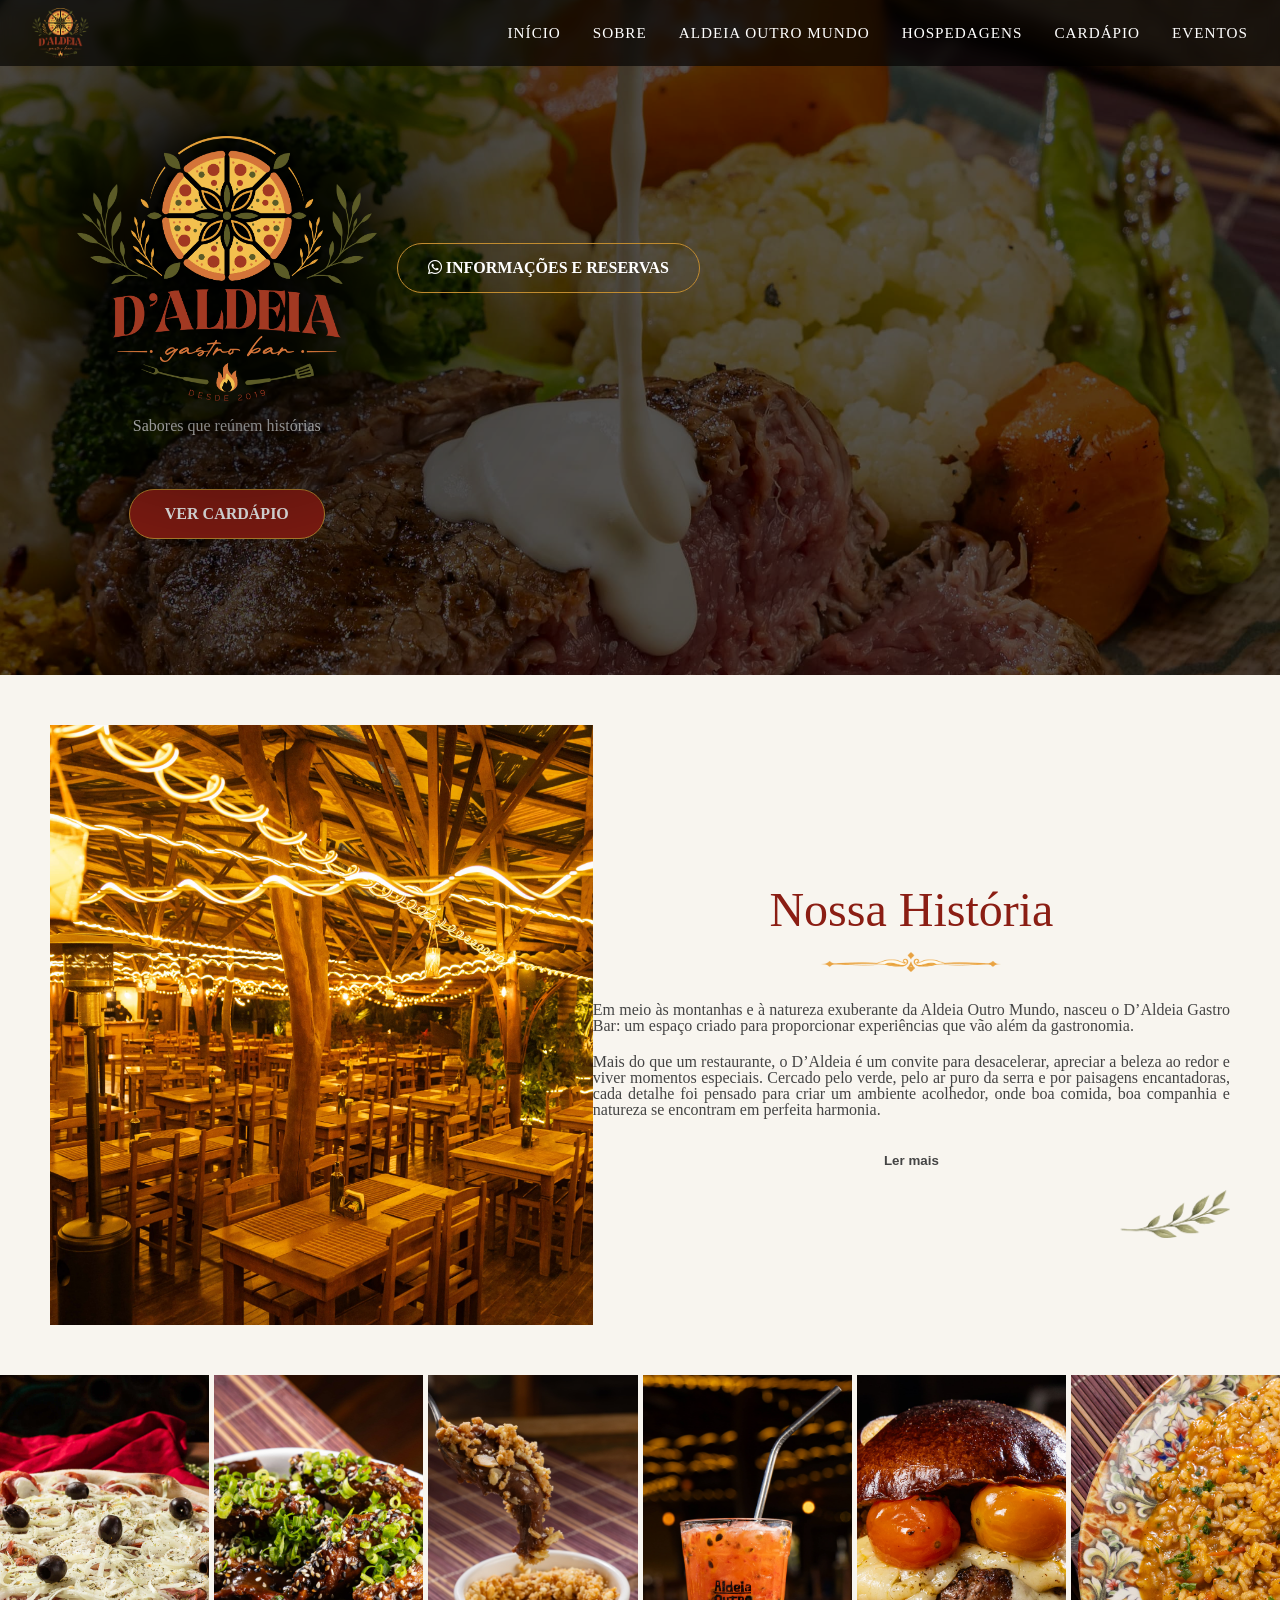
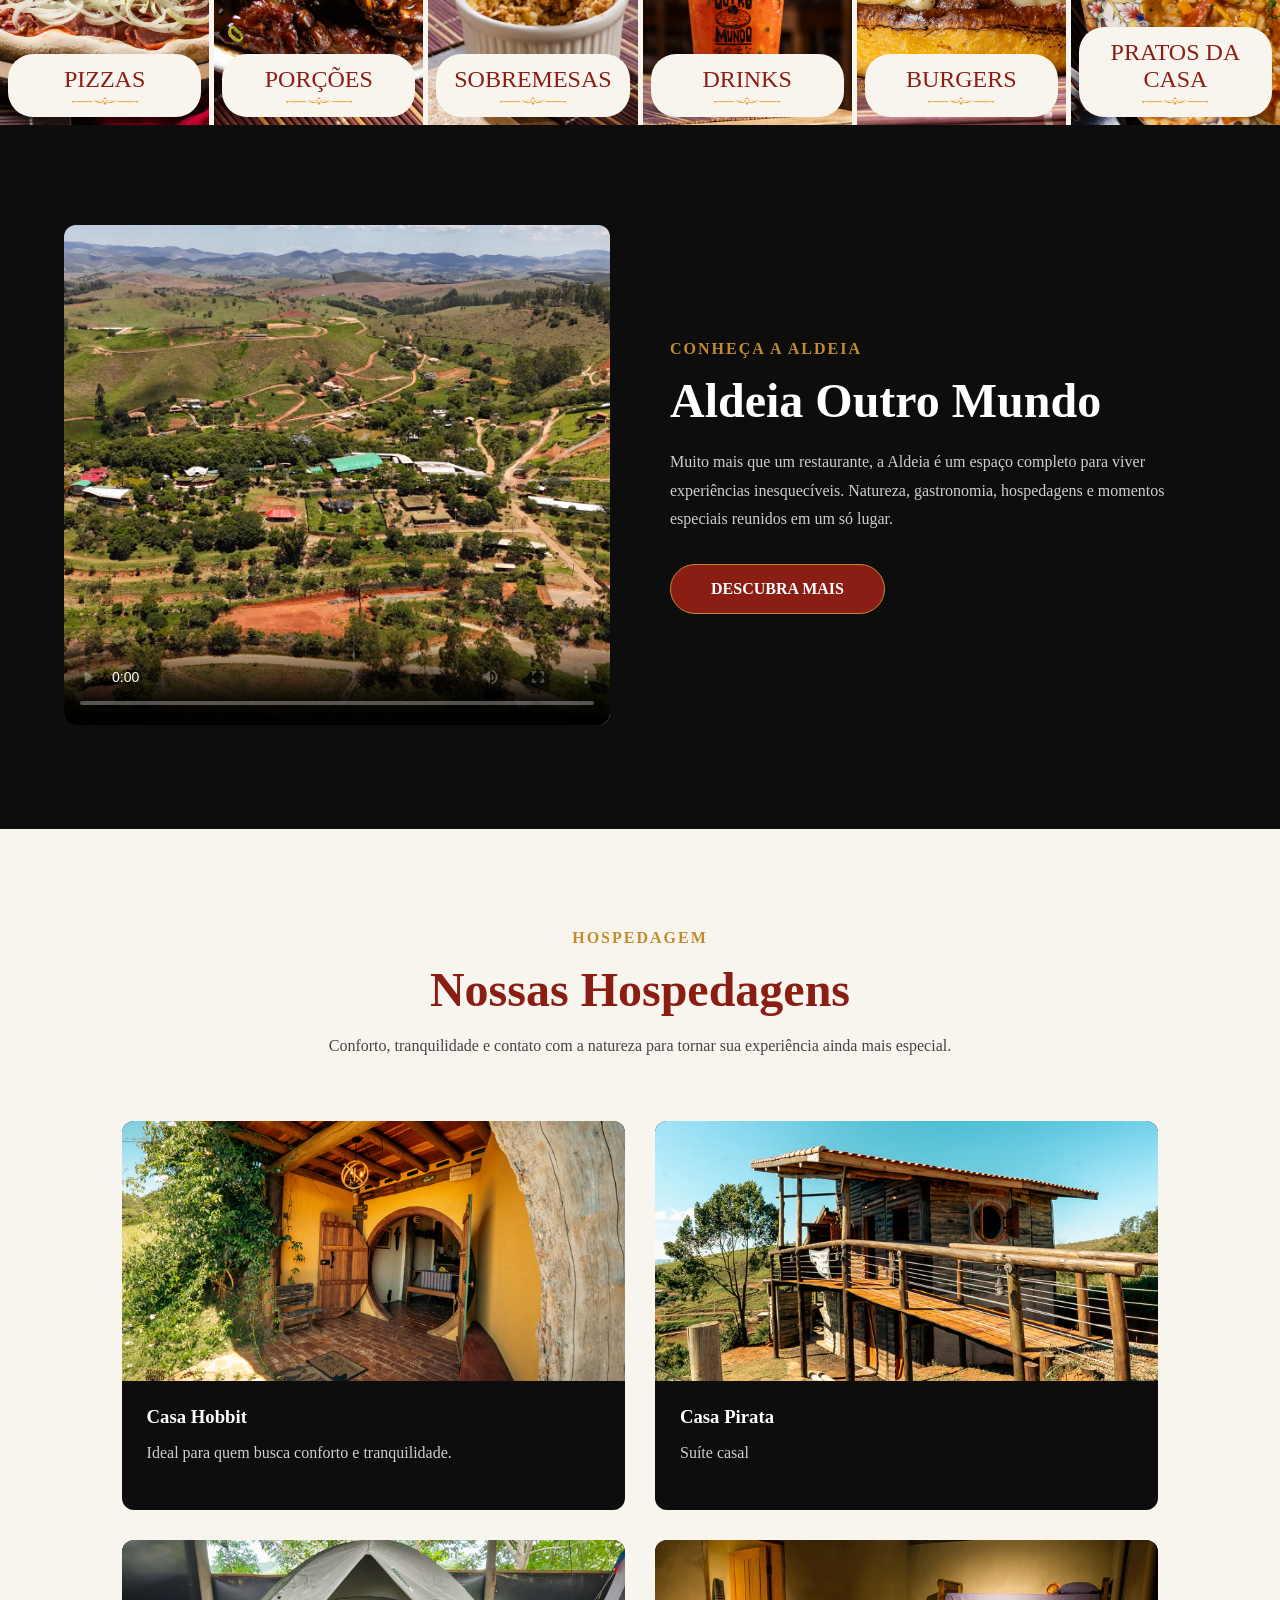
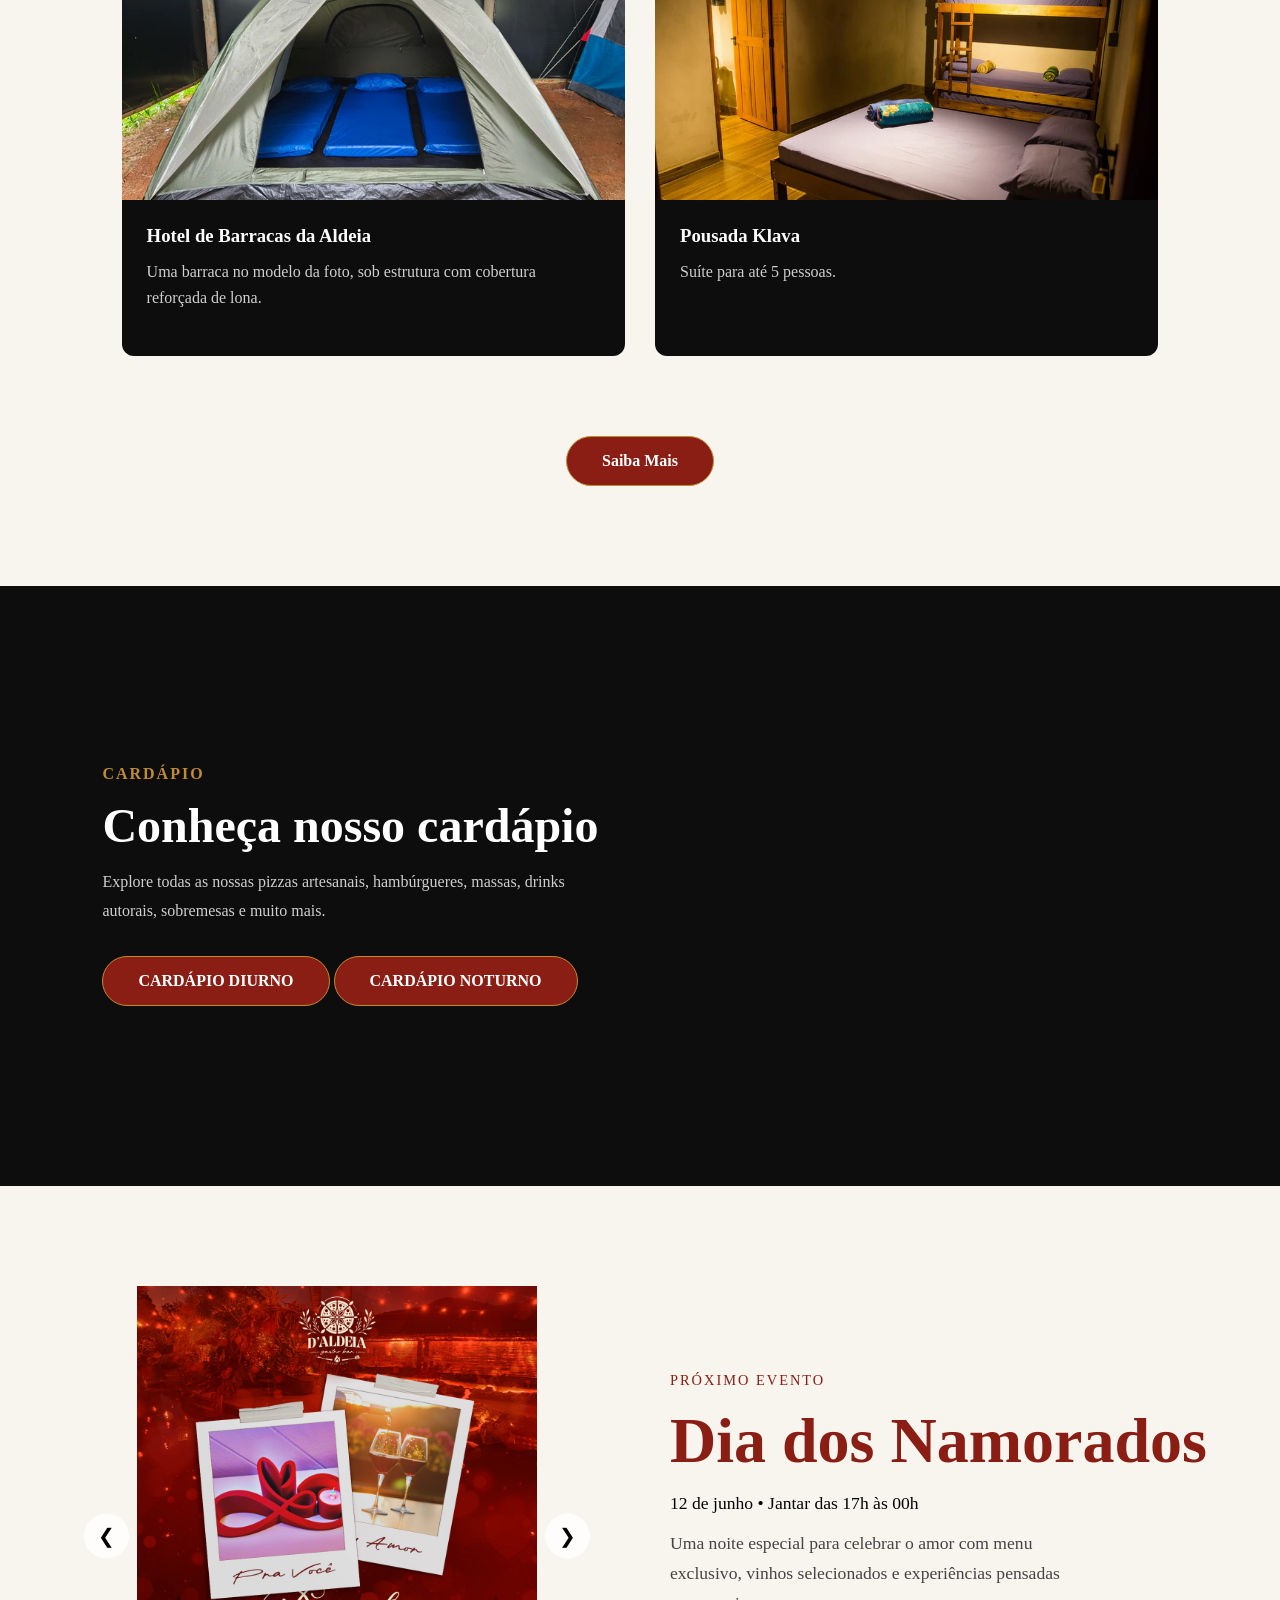
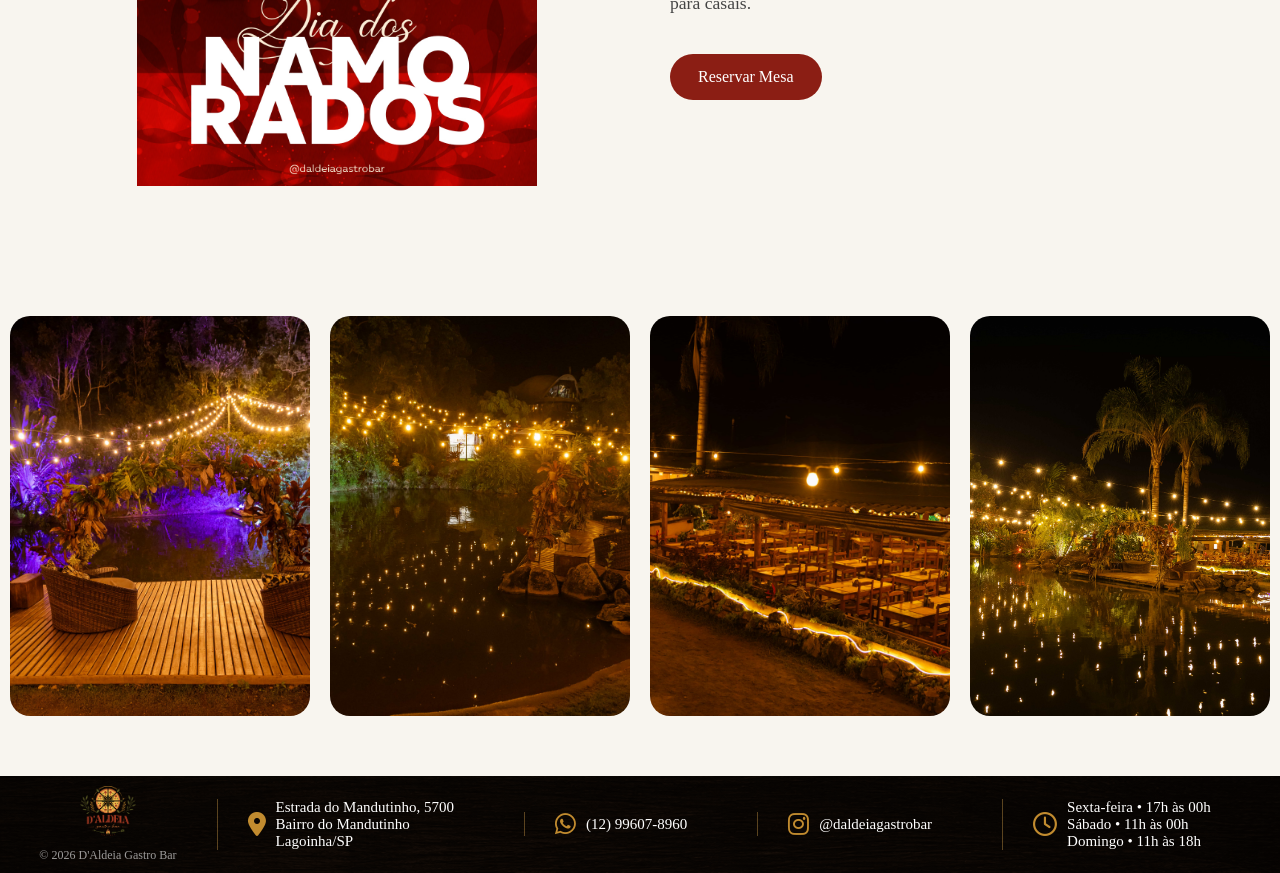
==== index.html @ a8095ea1 "ajuste botao" ====
<!doctype html>
<html lang="pt-br">
  <head>
    <meta charset="UTF-8" />
    <meta name="viewport" content="width=device-width, initial-scale=1.0" />
    <meta property="og:title" content="D'Aldeia GastroBar" />
    <meta
      name="description"
      content="D'Aldeia Gastro Bar. Gastronomia, natureza, hospedagens e experiências únicas na Aldeia Outro Mundo em Lagoinha/SP."
    />
    <meta
      property="og:description"
      content="Gastronomia, natureza e experiências únicas na Aldeia Outro Mundo."
    />
    <meta
      property="og:image"
      content="https://juninalv.github.io/D-Aldeia-GastroBar/img/logo.png"
    />
    <meta
      property="og:url"
      content="https://juninalv.github.io/D-Aldeia-GastroBar/"
    />
    <meta property="og:type" content="website" />
    <meta property="og:locale" content="pt_BR" />
    <meta name="twitter:card" content="summary_large_image" />
    <meta
      name="twitter:image"
      content="https://juninalv.github.io/D-Aldeia-GastroBar/img/logo.png"
    />
    <link rel="stylesheet" href="./css/style.css" />
    <link
      rel="stylesheet"
      href="https://cdnjs.cloudflare.com/ajax/libs/font-awesome/6.5.2/css/all.min.css"
    />
    <link rel="icon" type="image/png" href="./favicon.png" />
    <title>D'Aldeia Gastro Bar</title>
  </head>
  <body>
    <header class="nav">
      <div class="nav-container">
        <img src="./img/pagina-inicial/logo.png" class="nav-logo" alt="Logo" />

        <button class="menu-toggle">☰</button>

        <nav class="nav-links">
          <a href="#inicio">Início</a>
          <a href="#sobre">Sobre</a>
          <a href="#aldeia">Aldeia Outro Mundo</a>
          <a href="#hospedagens">Hospedagens</a>
          <a href="#cardapio">Cardápio</a>
          <a href="#eventos">Eventos</a>
        </nav>
      </div>
    </header>
    <main>
      <section class="hero" id="inicio">
        <div class="overlay"></div>

        <div class="hero-content">
          <div class="hero-logo-wrapper">
            <img
              src="./img/pagina-inicial/logo.png"
              alt="D'Aldeia Gastro Bar"
              class="hero-logo"
            />

            <a href="#hospedagens" class="btn-reserva">
              <i class="fa-brands fa-whatsapp"></i>
              INFORMAÇÕES E RESERVAS
            </a>
          </div>

          <p class="hero-subtitle">Sabores que reúnem histórias</p>

          <a href="#cardapio" class="btn-cardapio"> VER CARDÁPIO </a>
        </div>
      </section>
      <section class="sobre" id="sobre">
        <div class="sobre-imagem">
          <img
            src="./img/pagina-inicial/sobre.jpg"
            alt="Interior do restaurante"
          />
        </div>

        <div class="sobre-texto">
          <div class="sobre-conteudo">
            <h2>Nossa História</h2>

            <div class="ornamento">
              <img src="./img/pagina-inicial/ornamento.png" alt="ornamento" />
            </div>

            <p>
              Em meio às montanhas e à natureza exuberante da Aldeia Outro
              Mundo, nasceu o D’Aldeia Gastro Bar: um espaço criado para
              proporcionar experiências que vão além da gastronomia.
            </p>

            <p>
              Mais do que um restaurante, o D’Aldeia é um convite para
              desacelerar, apreciar a beleza ao redor e viver momentos
              especiais. Cercado pelo verde, pelo ar puro da serra e por
              paisagens encantadoras, cada detalhe foi pensado para criar um
              ambiente acolhedor, onde boa comida, boa companhia e natureza se
              encontram em perfeita harmonia.
            </p>

            <div id="texto-completo" class="texto-oculto">
              <p>
                Nossa proposta é unir sabores marcantes e ingredientes
                selecionados em um cardápio que agrada aos mais diversos
                paladares. Aqui você encontra pizzas artesanais preparadas com
                carinho, hambúrgueres especiais, massas, risotos, cortes
                selecionados preparados na parrilla, entradas para compartilhar,
                sobremesas e uma seleção de drinks, vinhos e cervejas
                cuidadosamente escolhidos.
              </p>

              <p>
                O D’Aldeia é um lugar para celebrar encontros, criar memórias e
                transformar refeições em experiências. Seja em um jantar
                romântico, um almoço em família, um encontro entre amigos ou uma
                ocasião especial, queremos que cada visita seja marcada pelo
                acolhimento, pelo sabor e pela conexão com a natureza.
              </p>

              <p>
                Porque acreditamos que os melhores momentos da vida acontecem
                quando estamos presentes, cercados por pessoas especiais, boa
                gastronomia e um ambiente capaz de inspirar e encantar.
              </p>

              <p>Bem-vindo ao D’Aldeia Gastro Bar.</p>

              <p>
                Onde a natureza encontra a gastronomia e cada experiência se
                torna inesquecível.
              </p>
            </div>

            <button id="btn-ler-mais" class="btn-ler-mais" type="button">
              Ler mais
            </button>

            <img src="./img/pagina-inicial/ramo.png" alt="ramo" class="ramo" />
          </div>
        </div>
      </section>
      <section class="especialidades">
        <div class="especialidades-grid">
          <div class="especialidade-card">
            <a href="cardapio-noturno.html#pizzas-tradicionais">
              <img
                src="./img/pagina-inicial/card-pizza.jpg"
                alt="Pizzas Artesanais"
                class="card-img"
              />
            </a>
            <div class="especialidade-info">
              <h3>PIZZAS</h3>

              <img
                src="./img/pagina-inicial/ornamento.png"
                alt="ornamento"
                class="ornamento-card"
              />
            </div>
          </div>

          <div class="especialidade-card">
            <a href="cardapio-diurno.html#porcoes">
              <img
                src="./img/pagina-inicial/card-porcoes.jpg"
                alt="Porções"
                class="card-img"
              />
            </a>

            <div class="especialidade-info">
              <h3>PORÇÕES</h3>

              <img
                src="./img/pagina-inicial/ornamento.png"
                alt="ornamento"
                class="ornamento-card"
              />
            </div>
          </div>

          <div class="especialidade-card">
            <a href="cardapio-diurno.html#sobremesas">
              <img
                src="./img/pagina-inicial/card-sobremesa.jpg"
                alt="Sobremesas"
                class="card-img"
              />
            </a>

            <div class="especialidade-info">
              <h3>SOBREMESAS</h3>

              <img
                src="./img/pagina-inicial/ornamento.png"
                alt="ornamento"
                class="ornamento-card"
              />
            </div>
          </div>

          <div class="especialidade-card">
            <a href="cardapio-diurno.html#caipirinhas">
              <img
                src="./img/pagina-inicial/card-drink.jpg"
                alt="Drinks Autorais"
                class="card-img"
              />
            </a>

            <div class="especialidade-info">
              <h3>DRINKS</h3>

              <img
                src="./img/pagina-inicial/ornamento.png"
                alt="ornamento"
                class="ornamento-card"
              />
            </div>
          </div>

          <div class="especialidade-card">
            <a href="cardapio-noturno.html#burguer">
              <img
                src="./img/pagina-inicial/card-lanche.jpg"
                alt="Burger"
                class="card-img"
              />
            </a>

            <div class="especialidade-info">
              <h3>BURGERS</h3>

              <img
                src="./img/pagina-inicial/ornamento.png"
                alt="ornamento"
                class="ornamento-card"
              />
            </div>
          </div>

          <div class="especialidade-card">
            <a href="cardapio-diurno.html#almoco">
              <img
                src="./img/pagina-inicial/card-prato.jpg"
                alt="Pratos da Casa"
                class="card-img"
              />
            </a>

            <div class="especialidade-info">
              <h3>PRATOS DA CASA</h3>

              <img
                src="./img/pagina-inicial/ornamento.png"
                alt="ornamento"
                class="ornamento-card"
              />
            </div>
          </div>
        </div>
      </section>
      <!-- CONHEÇA A ALDEIA -->
      <section class="aldeia-section" id="aldeia">
        <div class="aldeia-container">
          <div class="aldeia-img">
            <video controls poster="./img/pagina-inicial/aldeia-aerea.jpg">
              <source
                src="./img/pagina-inicial/video-aldeia.mp4"
                type="video/mp4"
              />
              Seu navegador não suporta vídeos.
            </video>
          </div>

          <div class="aldeia-content">
            <span class="section-tag">Conheça a Aldeia</span>

            <h2>Aldeia Outro Mundo</h2>

            <p>
              Muito mais que um restaurante, a Aldeia é um espaço completo para
              viver experiências inesquecíveis. Natureza, gastronomia,
              hospedagens e momentos especiais reunidos em um só lugar.
            </p>

            <a href="aldeia.html" class="btn-aldeia"> DESCUBRA MAIS </a>
          </div>
        </div>
      </section>

      <!-- HOSPEDAGENS -->
      <section class="hospedagens-section" id="hospedagens">
        <div class="container">
          <div class="section-header">
            <span class="section-tag">Hospedagem</span>

            <h2>Nossas Hospedagens</h2>

            <p>
              Conforto, tranquilidade e contato com a natureza para tornar sua
              experiência ainda mais especial.
            </p>
          </div>

          <div class="hospedagens-grid">
            <div class="hospedagem-card">
              <img src="./img/pagina-inicial/hospedagem-1" alt="Casa Hobbit" />

              <div class="hospedagem-info">
                <h3>Casa Hobbit</h3>
                <p>Ideal para quem busca conforto e tranquilidade.</p>
              </div>
            </div>

            <div class="hospedagem-card">
              <img src="./img/pagina-inicial/hospedagem-2" alt="Casa Pirata" />

              <div class="hospedagem-info">
                <h3>Casa Pirata</h3>
                <p>Suíte casal</p>
              </div>
            </div>

            <div class="hospedagem-card">
              <img
                src="./img/pagina-inicial/hospedagem-3"
                alt="Barracas da Aldeia"
              />

              <div class="hospedagem-info">
                <h3>Hotel de Barracas da Aldeia</h3>
                <p>
                  Uma barraca no modelo da foto, sob estrutura com cobertura
                  reforçada de lona.
                </p>
              </div>
            </div>

            <div class="hospedagem-card">
              <img
                src="./img/pagina-inicial/hospedagem-4"
                alt="Pousada Klava"
              />

              <div class="hospedagem-info">
                <h3>Pousada Klava</h3>
                <p>Suíte para até 5 pessoas.</p>
              </div>
            </div>
          </div>

          <div class="hospedagens-btn-container">
            <a
              href="https://aldeiabooking.com.br/"
              class="btn-hospedagens"
              target="_blank"
              rel="noopener noreferrer"
            >
              Saiba Mais
            </a>
          </div>
        </div>
      </section>
      <!-- CARDAPIO -->
      <section class="cardapio" id="cardapio">
        <div class="cardapio-content">
          <div class="cardapio-texto">
            <span class="section-tag">CARDÁPIO</span>

            <h2>Conheça nosso cardápio</h2>

            <p>
              Explore todas as nossas pizzas artesanais, hambúrgueres, massas,
              drinks autorais, sobremesas e muito mais.
            </p>

            <a href="cardapio-diurno.html" class="btn-cardapio">
              CARDÁPIO DIURNO
            </a>
            <a href="cardapio-noturno.html" class="btn-cardapio">
              CARDÁPIO NOTURNO
            </a>
          </div>

          <div class="cardapio-imagem">
            <video autoplay muted loop playsinline>
              <source
                src="./img/pagina-inicial/cardapio-video.mp4"
                type="video/mp4"
                alt="vídeo prato de salada"
              />
            </video>

            <video autoplay muted loop playsinline>
              <source
                src="./img/pagina-inicial/cardapio-video-2.mp4"
                type="video/mp4"
                alt="video lasanha"
              />
            </video>
          </div>
        </div>
      </section>
      <!-- EVENTOS -->
      <section class="eventos" id="eventos">
        <div class="evento-container">
          <div class="carousel">
            <button class="btn prev">&#10094;</button>

            <img
              src="./img/pagina-inicial/eventos/evento-1.jpg"
              class="slide active"
              alt="banner evento"
            />
            <img
              src="./img/pagina-inicial/eventos/evento-2.jpg"
              class="slide"
              alt="banner evento"
            />
            <img
              src="./img/pagina-inicial/eventos/evento-3.jpg"
              class="slide"
              alt="banner evento"
            />
            <img
              src="./img/pagina-inicial/eventos/evento-4.jpg"
              class="slide"
              alt="banner evento"
            />

            <button class="btn next">&#10095;</button>
          </div>

          <div class="evento-info">
            <span>PRÓXIMO EVENTO</span>

            <h2>Dia dos Namorados</h2>

            <p>12 de junho • Jantar das 17h às 00h</p>

            <p class="descricao">
              Uma noite especial para celebrar o amor com menu exclusivo, vinhos
              selecionados e experiências pensadas para casais.
            </p>

            <a
              href="https://wa.me/5512996078960?text=Olá!%20Gostaria%20de%20reservar%20uma%20mesa%20no%20D'Aldeia%20Gastro%20Bar."
              target="_blank"
              rel="noopener noreferrer"
              class="btn-evento"
            >
              Reservar Mesa
            </a>
          </div>
        </div>
      </section>
      <section class="galeria">
        <div class="slider">
          <div class="slide-track">
            <img src="./img/pagina-inicial/galeria1.jpg" alt="Foto 1" />
            <img src="./img/pagina-inicial/galeria2.jpg" alt="Foto 2" />
            <img src="./img/pagina-inicial/galeria3.jpg" alt="Foto 3" />
            <img src="./img/pagina-inicial/galeria4.jpg" alt="Foto 4" />
            <img src="./img/pagina-inicial/galeria5.jpeg" alt="Foto 5" />
            <img src="./img/pagina-inicial/galeria6.jpeg" alt="Foto 6" />
            <img src="./img/pagina-inicial/galeria7.jpeg" alt="Foto 7" />
            <img src="./img/pagina-inicial/galeria8.jpeg" alt="Foto 8" />
            <img src="./img/pagina-inicial/galeria-9.jpg" alt="Foto 9" />

            <!-- Repetidas para criar loop infinito -->
            <img src="./img/pagina-inicial/galeria1.jpg" alt="Foto 1" />
            <img src="./img/pagina-inicial/galeria2.jpg" alt="Foto 2" />
            <img src="./img/pagina-inicial/galeria3.jpg" alt="Foto 3" />
            <img src="./img/pagina-inicial/galeria4.jpg" alt="Foto 4" />
            <img src="./img/pagina-inicial/galeria5.jpeg" alt="Foto 5" />
            <img src="./img/pagina-inicial/galeria6.jpeg" alt="Foto 6" />
            <img src="./img/pagina-inicial/galeria7.jpeg" alt="Foto 7" />
            <img src="./img/pagina-inicial/galeria8.jpeg" alt="Foto 8" />
            <img src="./img/pagina-inicial/galeria-9.jpg" alt="Foto 9" />
          </div>
        </div>
      </section>
      <!-- LIGHTBOX -->
      <div class="lightbox">
        <span class="lightbox-fechar">&times;</span>

        <button class="lightbox-prev">&#10094;</button>

        <img class="lightbox-img" src="" alt="" />

        <button class="lightbox-next">&#10095;</button>
      </div>
    </main>
    <footer class="footer">
      <div class="footer-container">
        <div class="footer-logo">
          <img src="img/pagina-inicial/logo.png" alt="D'Aldeia Gastro Bar" />
          <p class="footer-copy">© 2026 D'Aldeia Gastro Bar</p>
        </div>

        <div class="footer-item">
          <i class="fa-solid fa-location-dot"></i>

          <div>
            <a
              href="https://maps.app.goo.gl/jb9NK132TwuP2X9z6"
              target="_blank"
              class="footer-link"
            >
              Estrada do Mandutinho, 5700 <br />
              Bairro do Mandutinho <br />
              Lagoinha/SP
            </a>
          </div>
        </div>

        <div class="footer-item">
          <i class="fa-brands fa-whatsapp"></i>

          <div>
            <a
              href="https://wa.me/5512996078960?text=Olá!%20Gostaria%20de%20reservar%20uma%20mesa%20no%20D'Aldeia%20Gastro%20Bar."
              target="_blank"
              class="footer-link"
            >
              (12) 99607-8960
            </a>
          </div>
        </div>

        <div class="footer-item">
          <i class="fa-brands fa-instagram"></i>
          <div>
            <a
              href="https://www.instagram.com/daldeiagastrobar/"
              target="_blank"
              class="footer-link"
            >
              @daldeiagastrobar
            </a>
          </div>
        </div>

        <div class="footer-item footer-hours">
          <i class="fa-regular fa-clock"></i>

          <div>
            Sexta-feira • 17h às 00h<br />
            Sábado • 11h às 00h<br />
            Domingo • 11h às 18h
          </div>
        </div>
      </div>
    </footer>
    <script src="./javascript/main.js"></script>
  </body>
</html>
---- css/style.css ----
@import url("./hero.css");
@import url("./global.css");
@import url("./header.css");
@import url("./sobre.css");
@import url("./especialidades.css");
@import url("./footer.css");
@import url("./cardapio.css");
@import url("./galeria.css");
@import url("./eventos.css");
@import url("./cardapio-pagina.css");
@import url("./aldeia-hospedagem.css");
@import url("./aldeia-pagina.css");
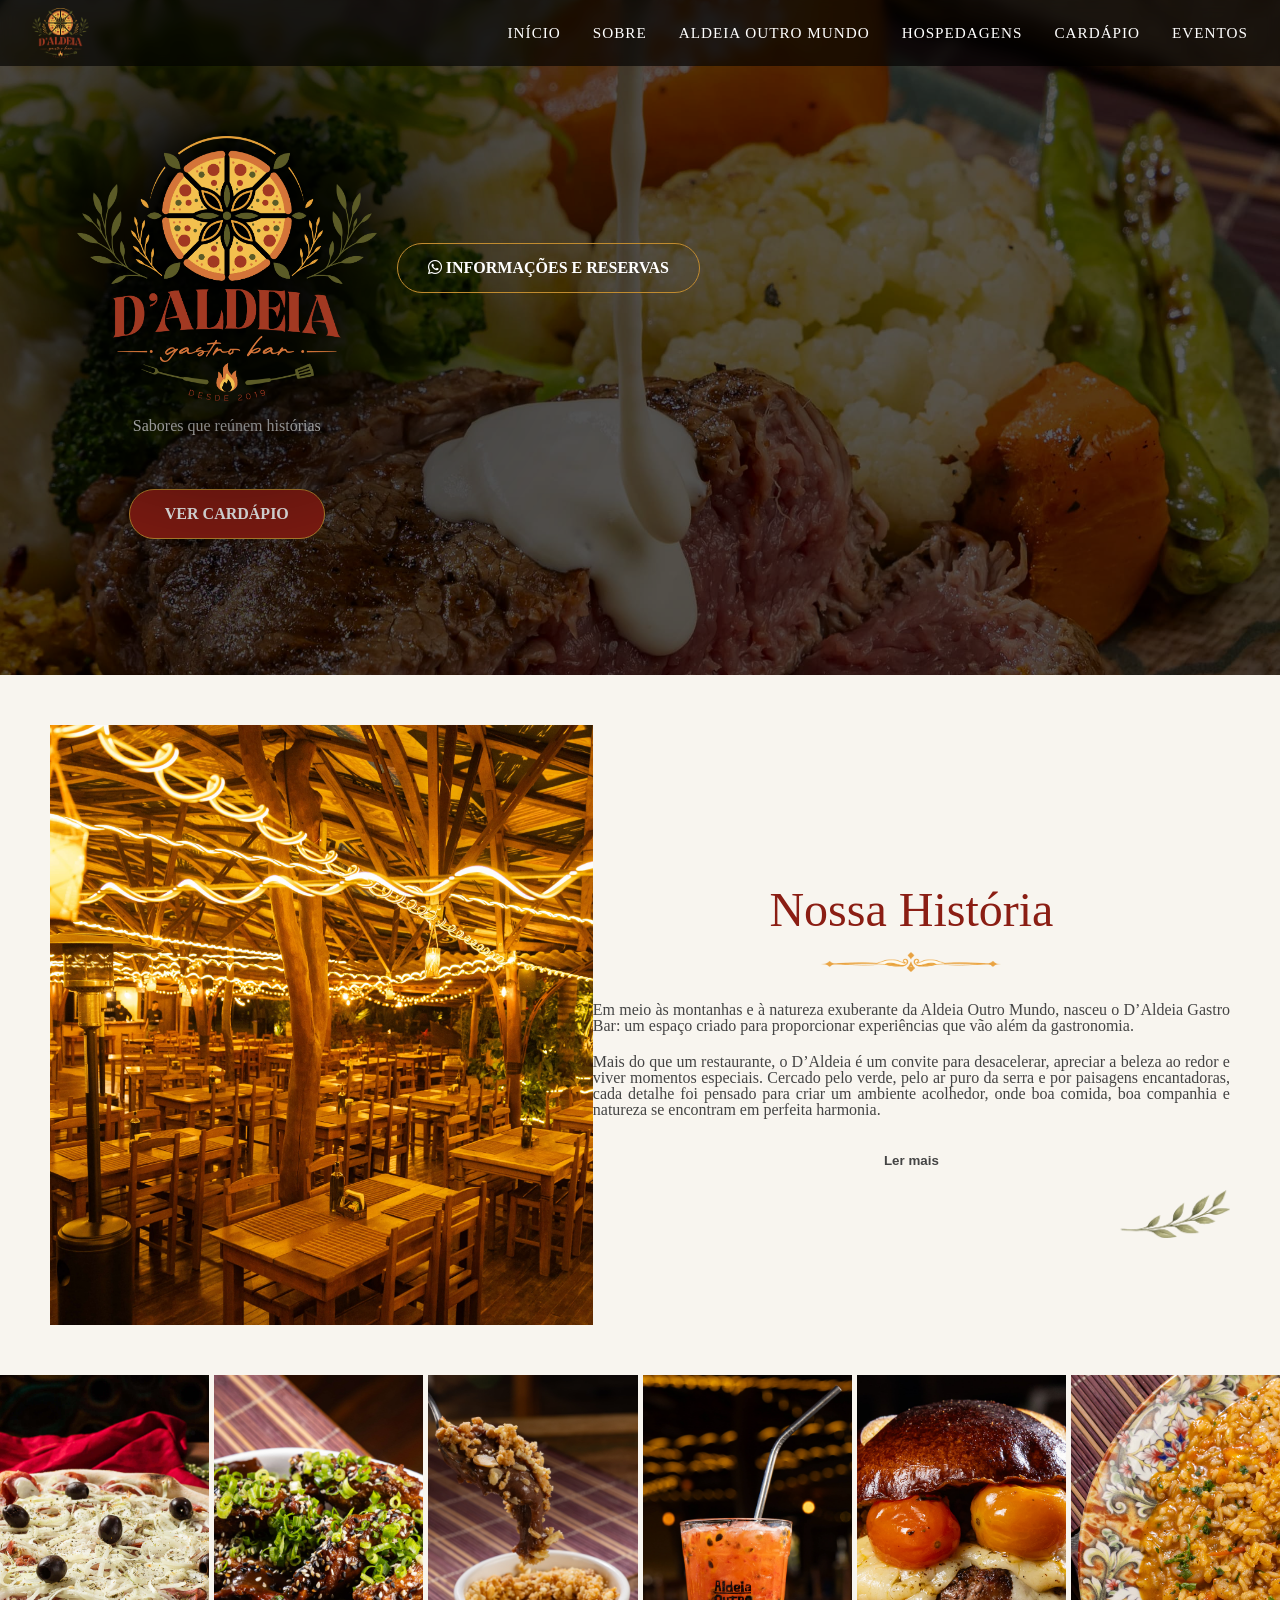
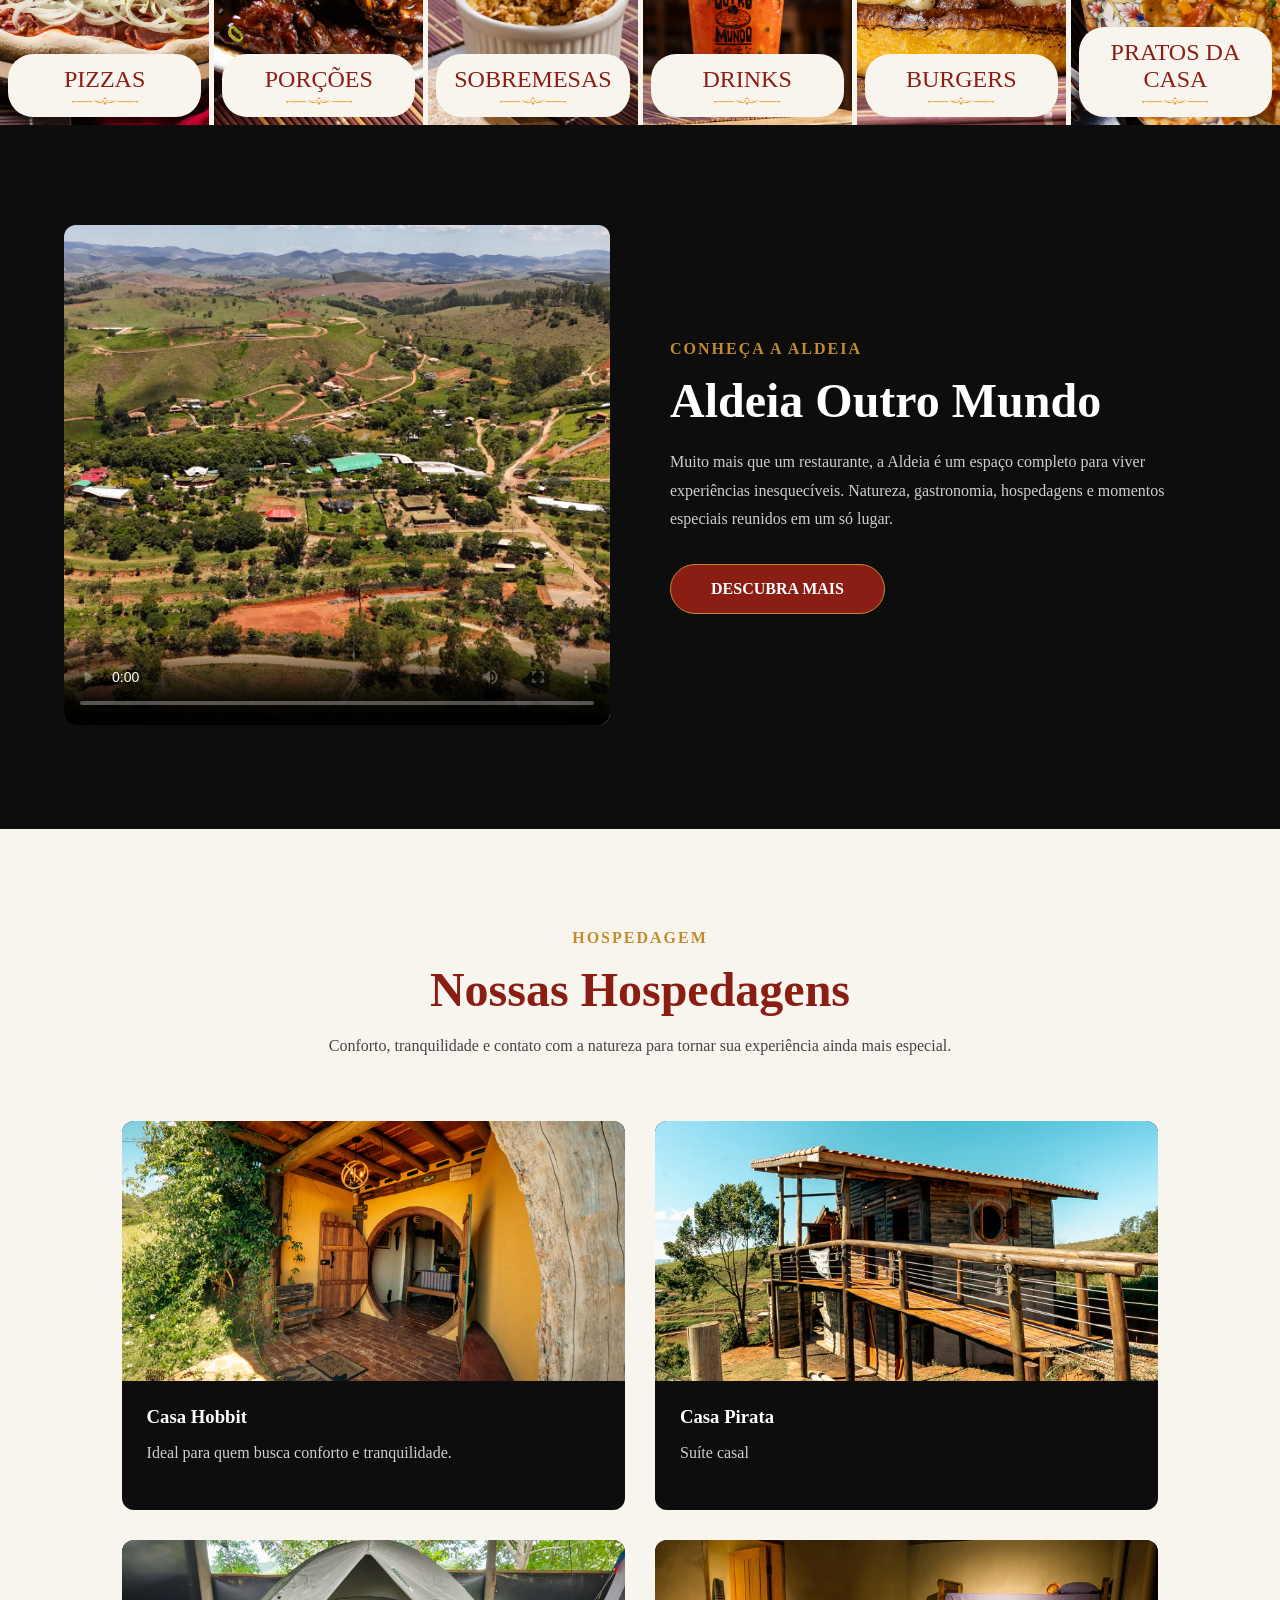
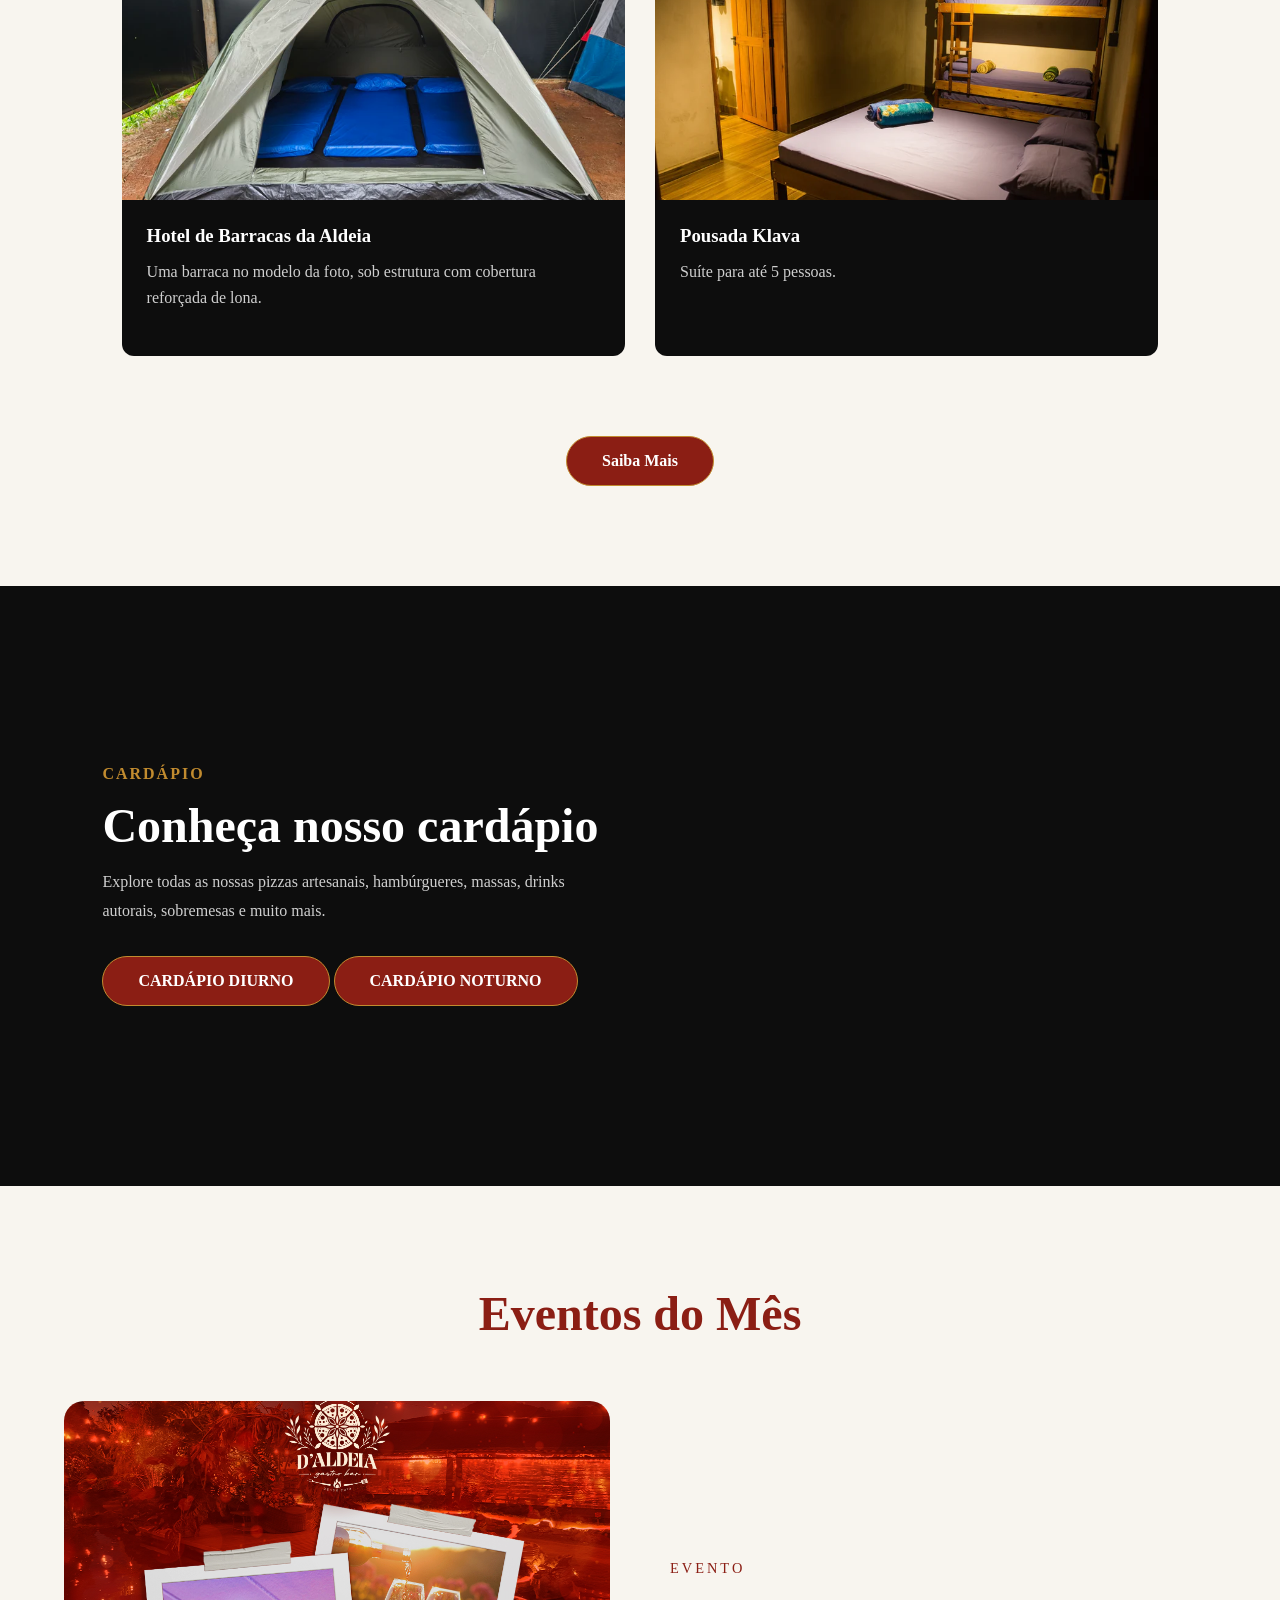
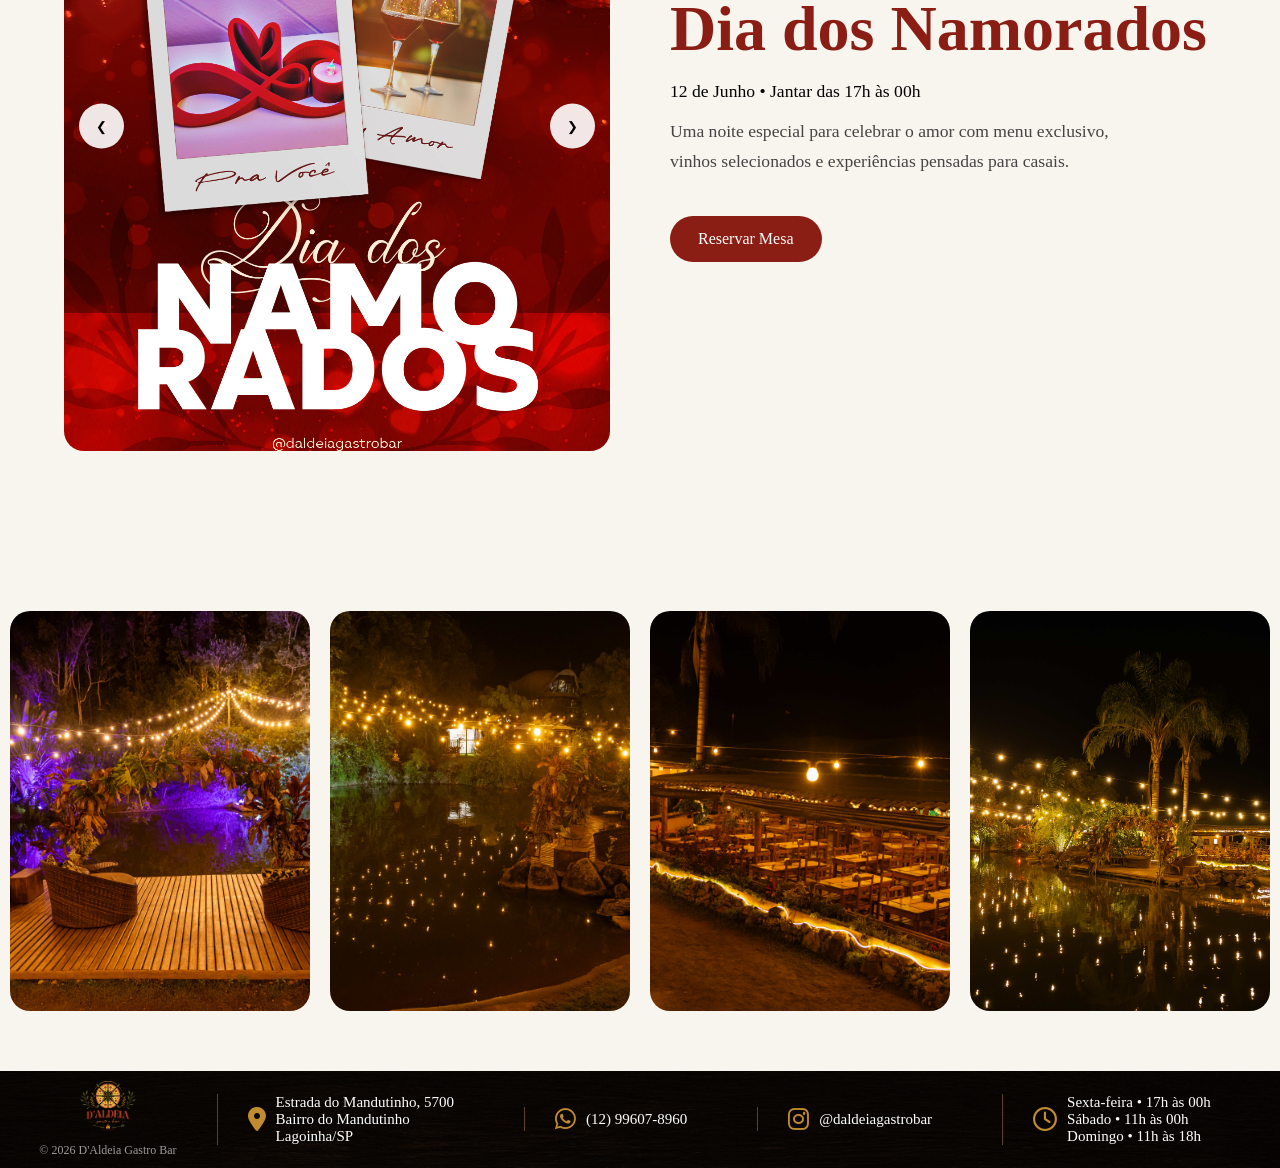
==== commit 8635e75e: "ajuste aba eventos" ====
--- a/index.html
+++ b/index.html
@@ -64,7 +64,11 @@
               class="hero-logo"
             />
 
-            <a href="#hospedagens" class="btn-reserva">
+            <a
+              href="https://wa.me/5512996078960?text=Olá!%20Gostaria%20de%20reservar%20uma%20mesa%20no%20D'Aldeia%20Gastro%20Bar."
+              target="_blank"
+              class="btn-reserva"
+            >
               <i class="fa-brands fa-whatsapp"></i>
               INFORMAÇÕES E RESERVAS
             </a>
@@ -413,57 +417,46 @@
       </section>
       <!-- EVENTOS -->
       <section class="eventos" id="eventos">
+        <h2 class="titulo-eventos">Eventos do Mês</h2>
+
         <div class="evento-container">
-          <div class="carousel">
-            <button class="btn prev">&#10094;</button>
-
-            <img
-              src="./img/pagina-inicial/eventos/evento-1.jpg"
-              class="slide active"
-              alt="banner evento"
-            />
-            <img
-              src="./img/pagina-inicial/eventos/evento-2.jpg"
-              class="slide"
-              alt="banner evento"
-            />
-            <img
-              src="./img/pagina-inicial/eventos/evento-3.jpg"
-              class="slide"
-              alt="banner evento"
-            />
-            <img
-              src="./img/pagina-inicial/eventos/evento-4.jpg"
-              class="slide"
-              alt="banner evento"
-            />
-
-            <button class="btn next">&#10095;</button>
+          <div class="evento-imagem">
+            <button class="foto-prev">&#10094;</button>
+
+            <img id="evento-img" src="" alt="Evento" />
+
+            <button class="foto-next">&#10095;</button>
           </div>
 
           <div class="evento-info">
-            <span>PRÓXIMO EVENTO</span>
-
-            <h2>Dia dos Namorados</h2>
-
-            <p>12 de junho • Jantar das 17h às 00h</p>
-
-            <p class="descricao">
-              Uma noite especial para celebrar o amor com menu exclusivo, vinhos
-              selecionados e experiências pensadas para casais.
-            </p>
+            <span>EVENTO</span>
+
+            <h2 id="evento-titulo"></h2>
+
+            <p id="evento-data"></p>
+
+            <p id="evento-descricao" class="descricao"></p>
 
             <a
-              href="https://wa.me/5512996078960?text=Olá!%20Gostaria%20de%20reservar%20uma%20mesa%20no%20D'Aldeia%20Gastro%20Bar."
+              id="evento-link"
+              href="#"
               target="_blank"
               rel="noopener noreferrer"
               class="btn-evento"
             >
               Reservar Mesa
             </a>
-          </div>
-        </div>
-      </section>
+
+            <div class="evento-nav">
+              <button class="evento-prev">Evento Anterior</button>
+              <button class="evento-next">Próximo Evento</button>
+            </div>
+          </div>
+        </div>
+
+        <div class="indicadores" id="indicadores"></div>
+      </section>
+      <!-- GALERIA -->
       <section class="galeria">
         <div class="slider">
           <div class="slide-track">
@@ -563,5 +556,6 @@
       </div>
     </footer>
     <script src="./javascript/main.js"></script>
+    <script src="./javascript/eventos.js"></script>
   </body>
 </html>
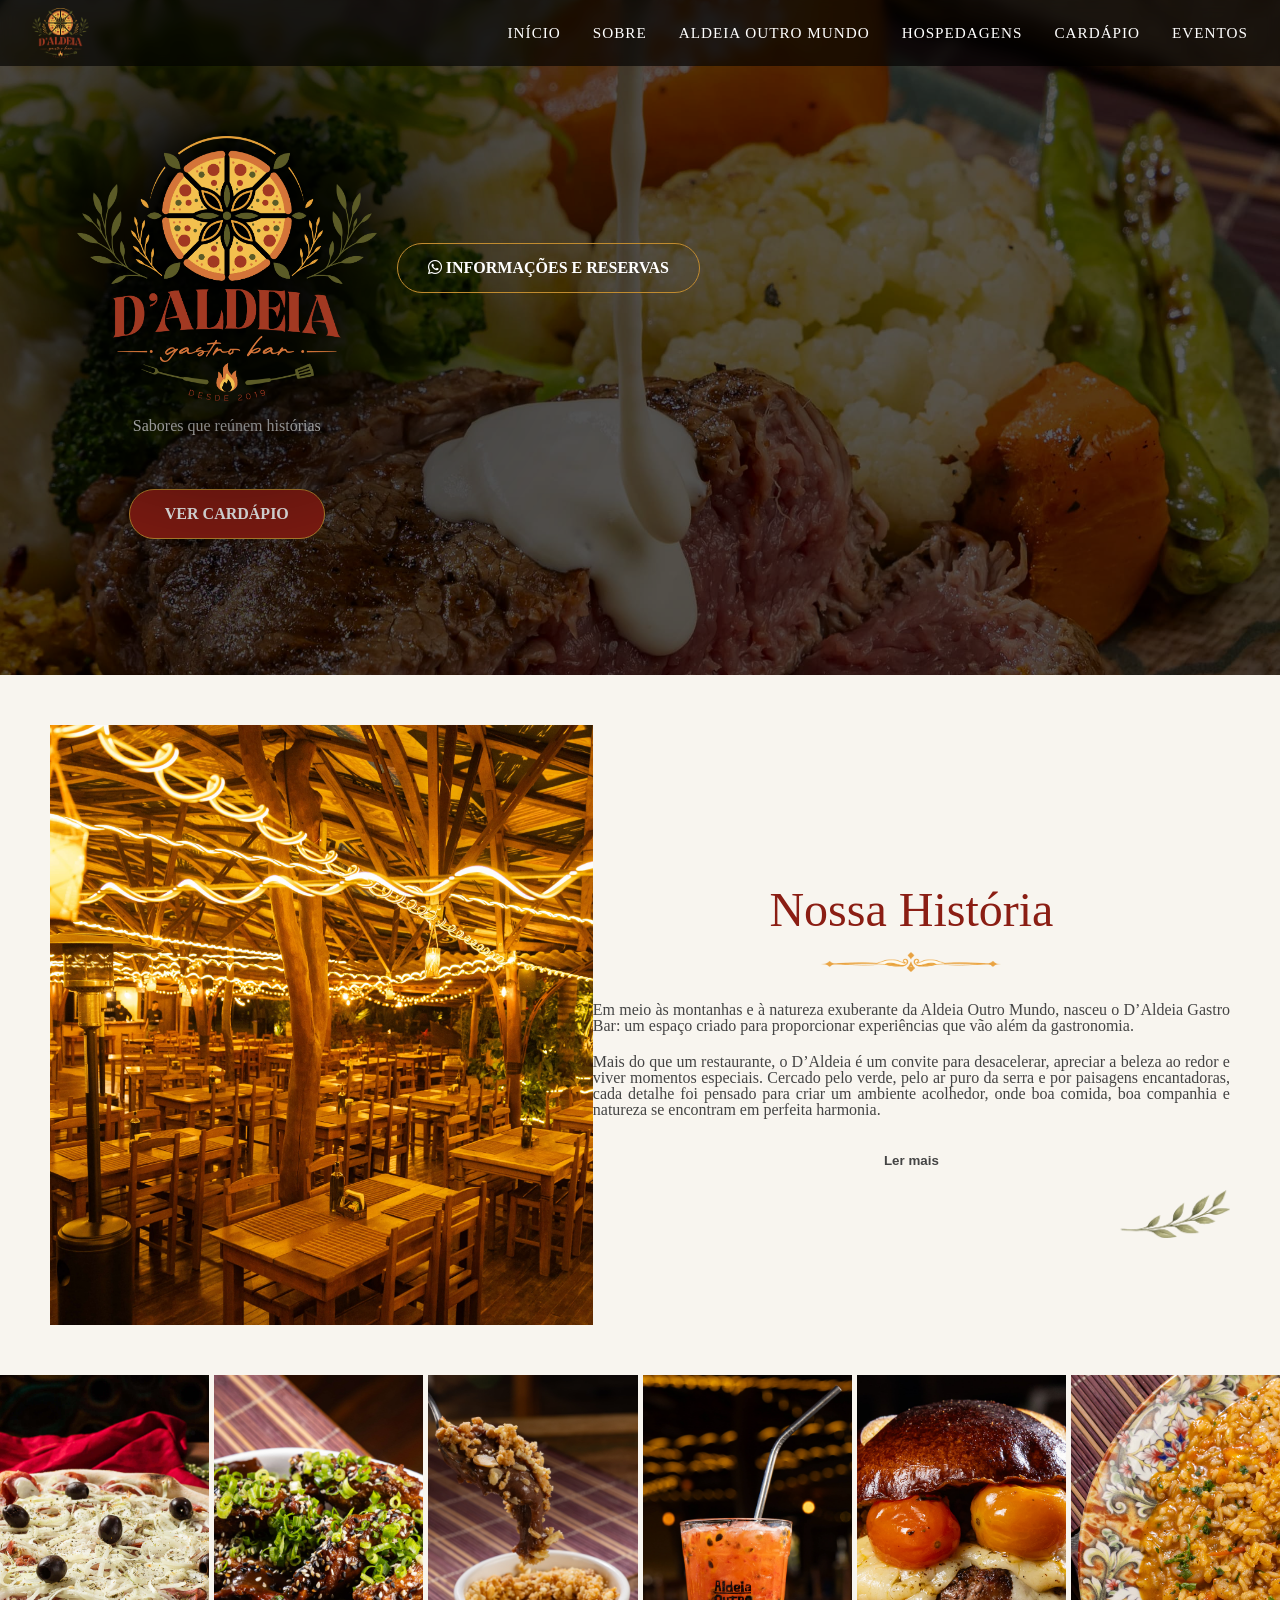
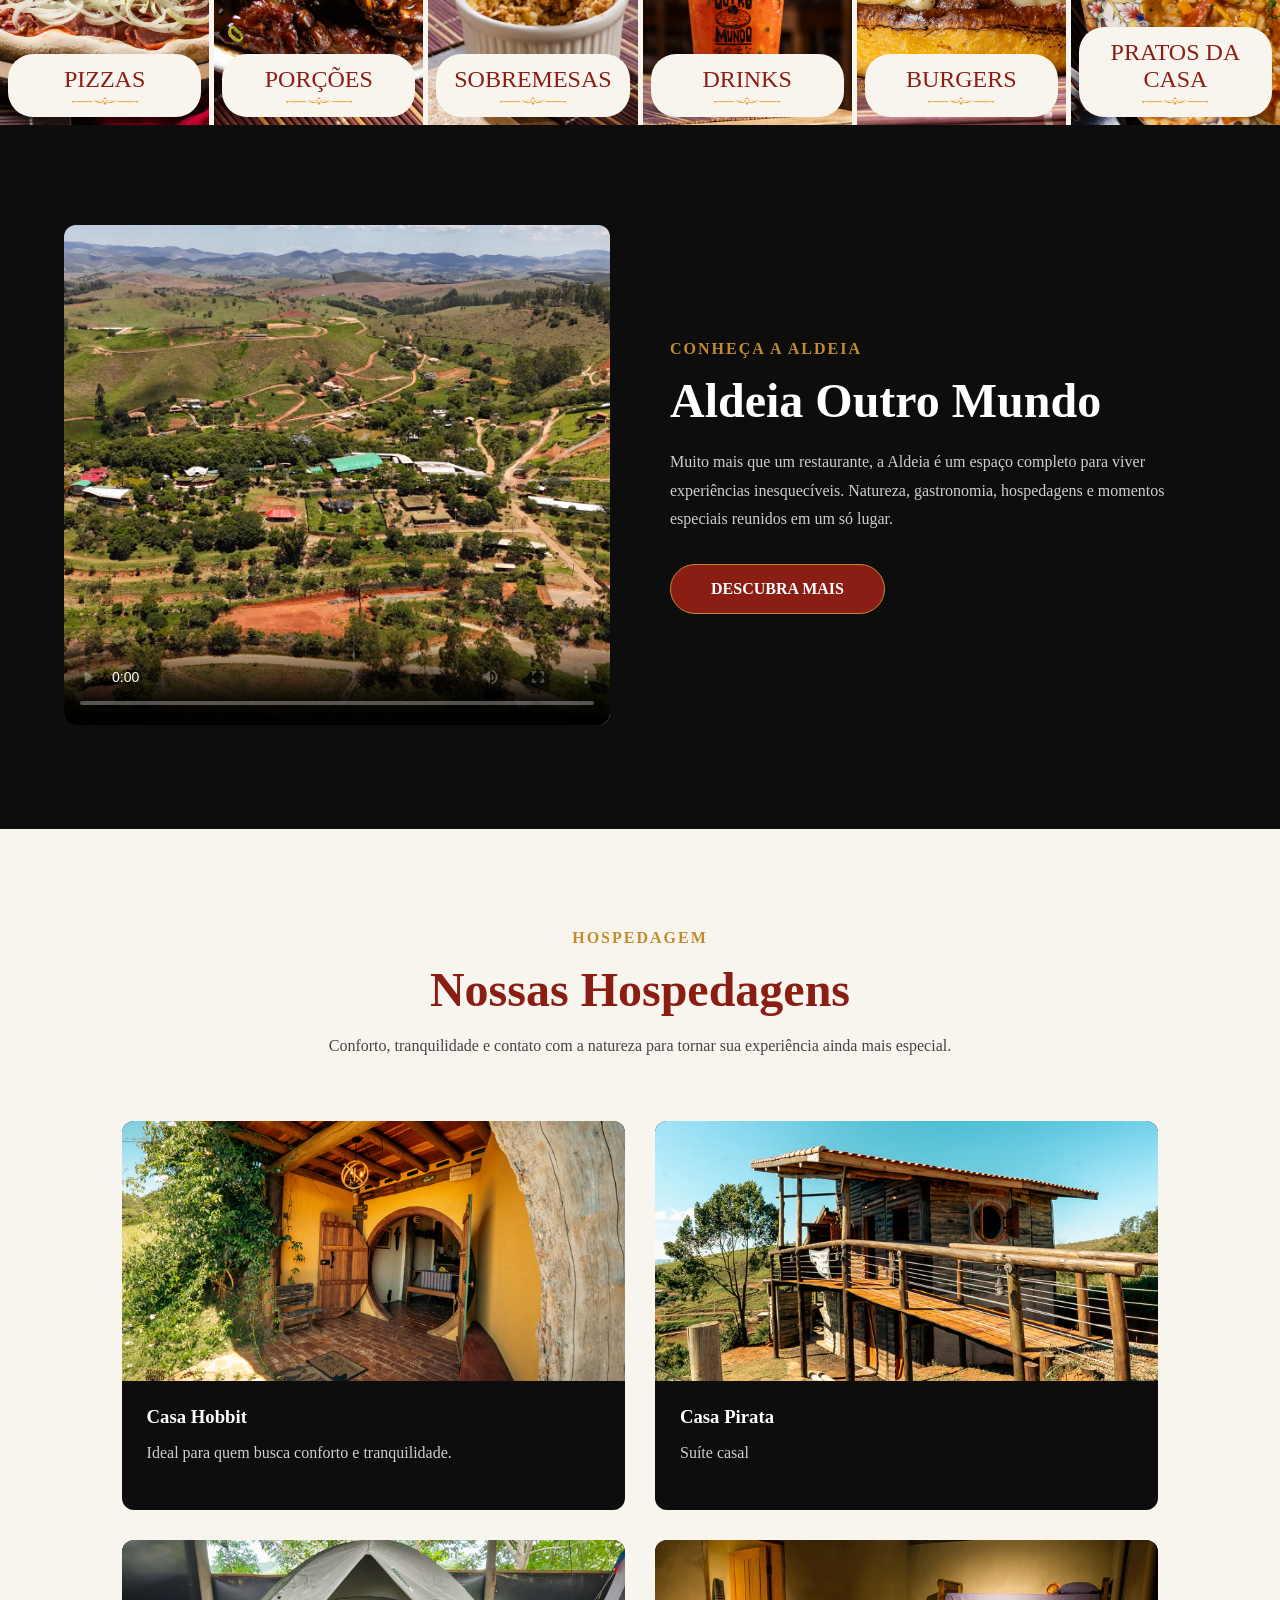
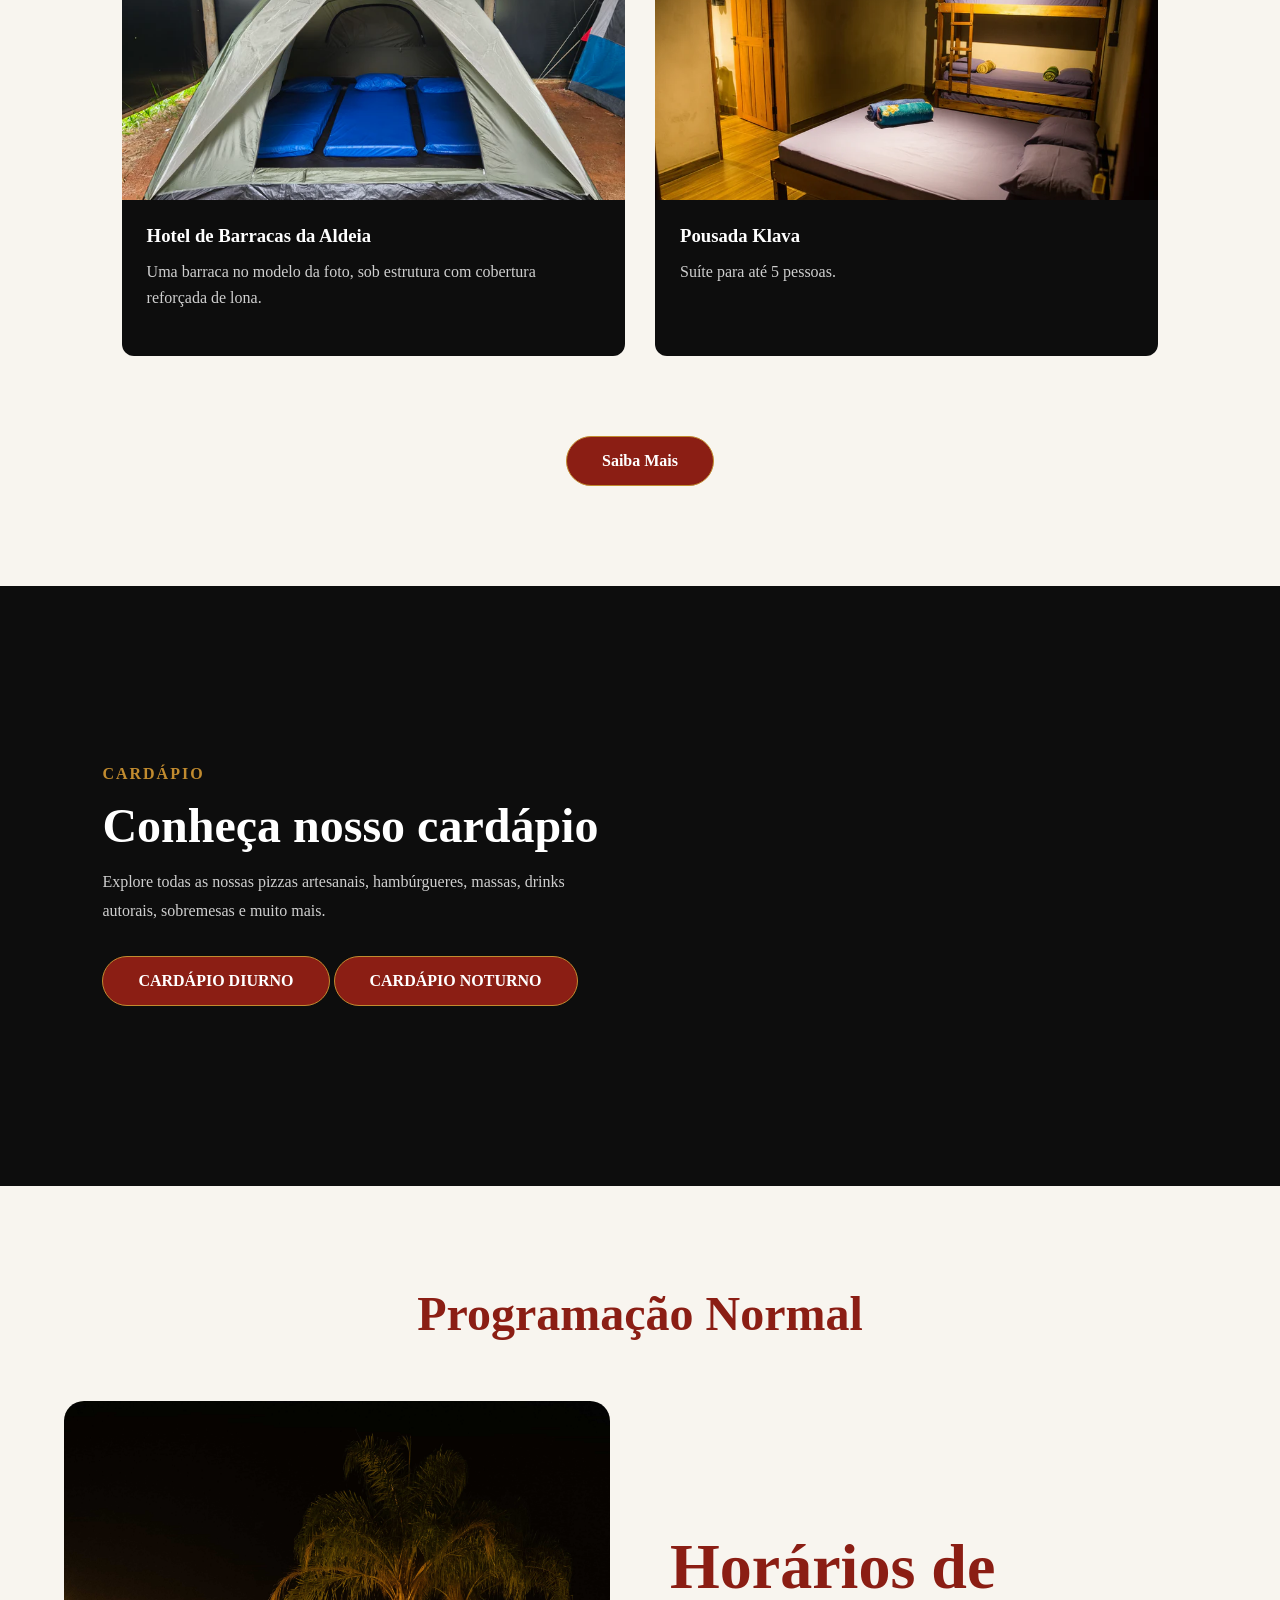
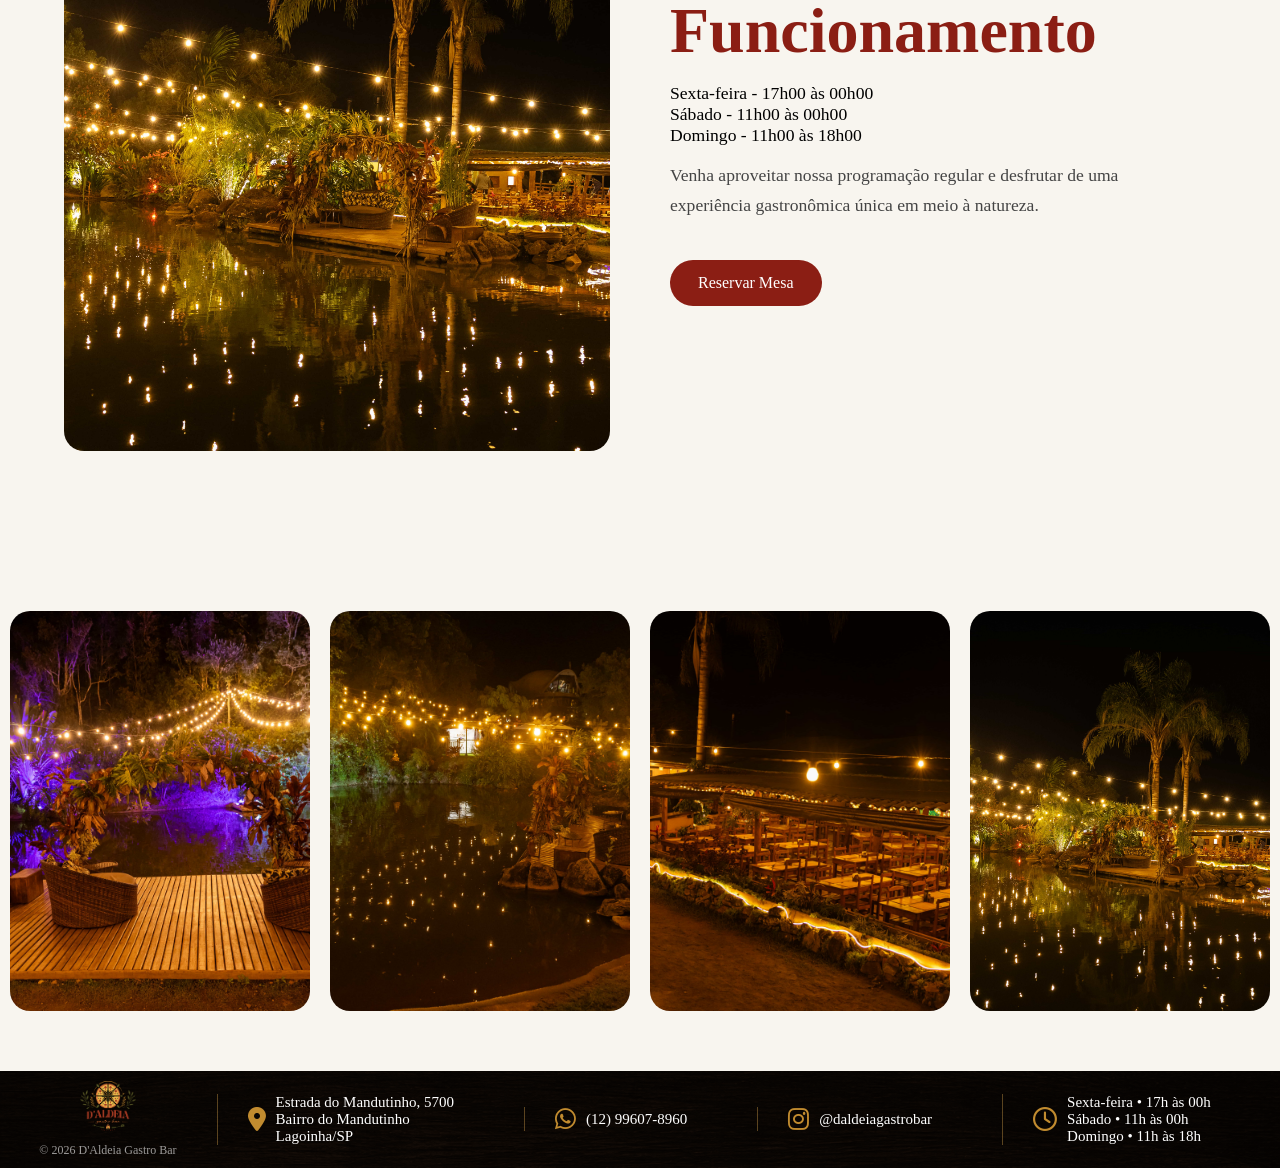
==== commit 15a0b531: "Adiciona Google Tag Manager" ====
--- a/index.html
+++ b/index.html
@@ -1,6 +1,20 @@
 <!doctype html>
 <html lang="pt-br">
   <head>
+    <!-- Google Tag Manager -->
+    <script>
+      (function (w, d, s, l, i) {
+        w[l] = w[l] || [];
+        w[l].push({ "gtm.start": new Date().getTime(), event: "gtm.js" });
+        var f = d.getElementsByTagName(s)[0],
+          j = d.createElement(s),
+          dl = l != "dataLayer" ? "&l=" + l : "";
+        j.async = true;
+        j.src = "https://www.googletagmanager.com/gtm.js?id=" + i + dl;
+        f.parentNode.insertBefore(j, f);
+      })(window, document, "script", "dataLayer", "GTM-T4Q7DDFT");
+    </script>
+    <!-- End Google Tag Manager -->
     <meta charset="UTF-8" />
     <meta name="viewport" content="width=device-width, initial-scale=1.0" />
     <meta property="og:title" content="D'Aldeia GastroBar" />
@@ -14,18 +28,15 @@
     />
     <meta
       property="og:image"
-      content="https://juninalv.github.io/D-Aldeia-GastroBar/img/logo.png"
+      content="https://daldeiagastrobar.com.br/img/pagina-inicial/logo.png"
     />
-    <meta
-      property="og:url"
-      content="https://juninalv.github.io/D-Aldeia-GastroBar/"
-    />
+    <meta property="og:url" content="https://daldeiagastrobar.com.br/" />
     <meta property="og:type" content="website" />
     <meta property="og:locale" content="pt_BR" />
     <meta name="twitter:card" content="summary_large_image" />
     <meta
       name="twitter:image"
-      content="https://juninalv.github.io/D-Aldeia-GastroBar/img/logo.png"
+      content="https://daldeiagastrobar.com.br/img/pagina-inicial/logo.png"
     />
     <link rel="stylesheet" href="./css/style.css" />
     <link
@@ -36,6 +47,16 @@
     <title>D'Aldeia Gastro Bar</title>
   </head>
   <body>
+    <!-- Google Tag Manager (noscript) -->
+    <noscript
+      ><iframe
+        src="https://www.googletagmanager.com/ns.html?id=GTM-T4Q7DDFT"
+        height="0"
+        width="0"
+        style="display: none; visibility: hidden"
+      ></iframe
+    ></noscript>
+    <!-- End Google Tag Manager (noscript) -->
     <header class="nav">
       <div class="nav-container">
         <img src="./img/pagina-inicial/logo.png" class="nav-logo" alt="Logo" />
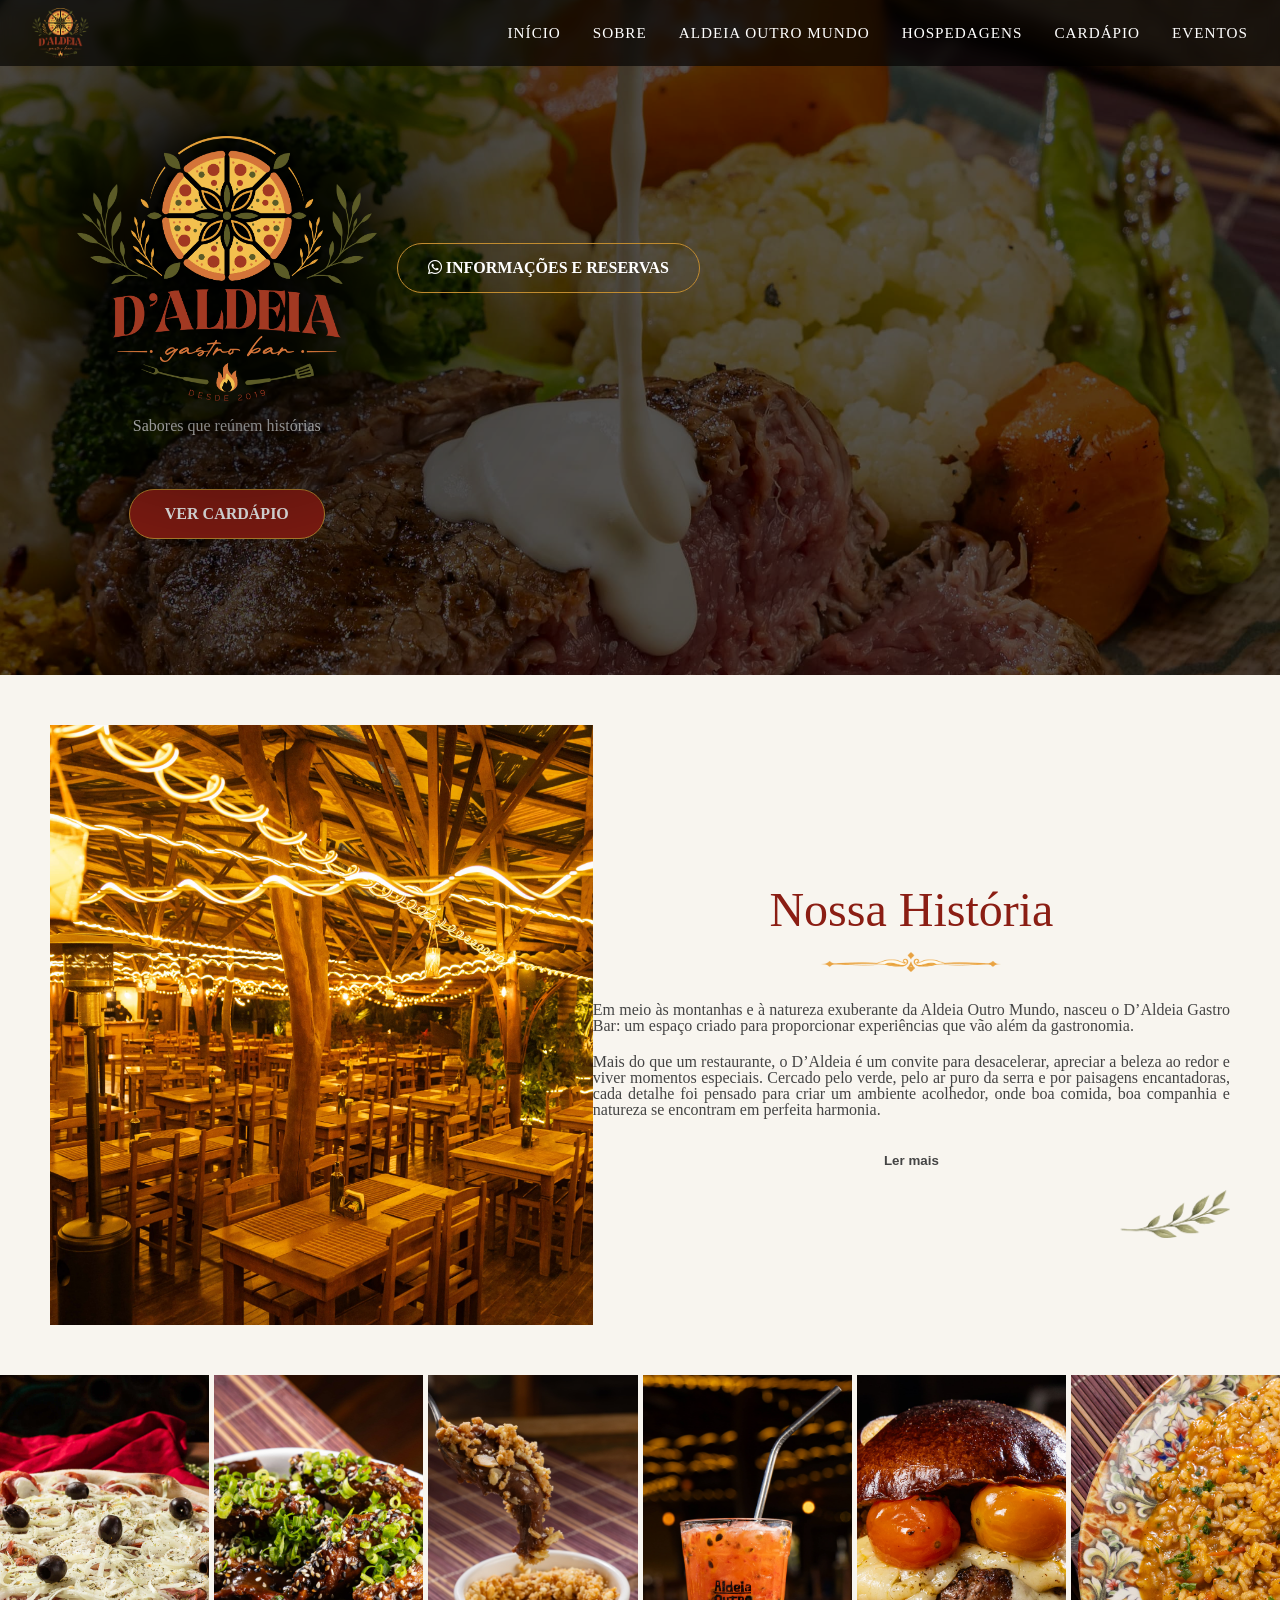
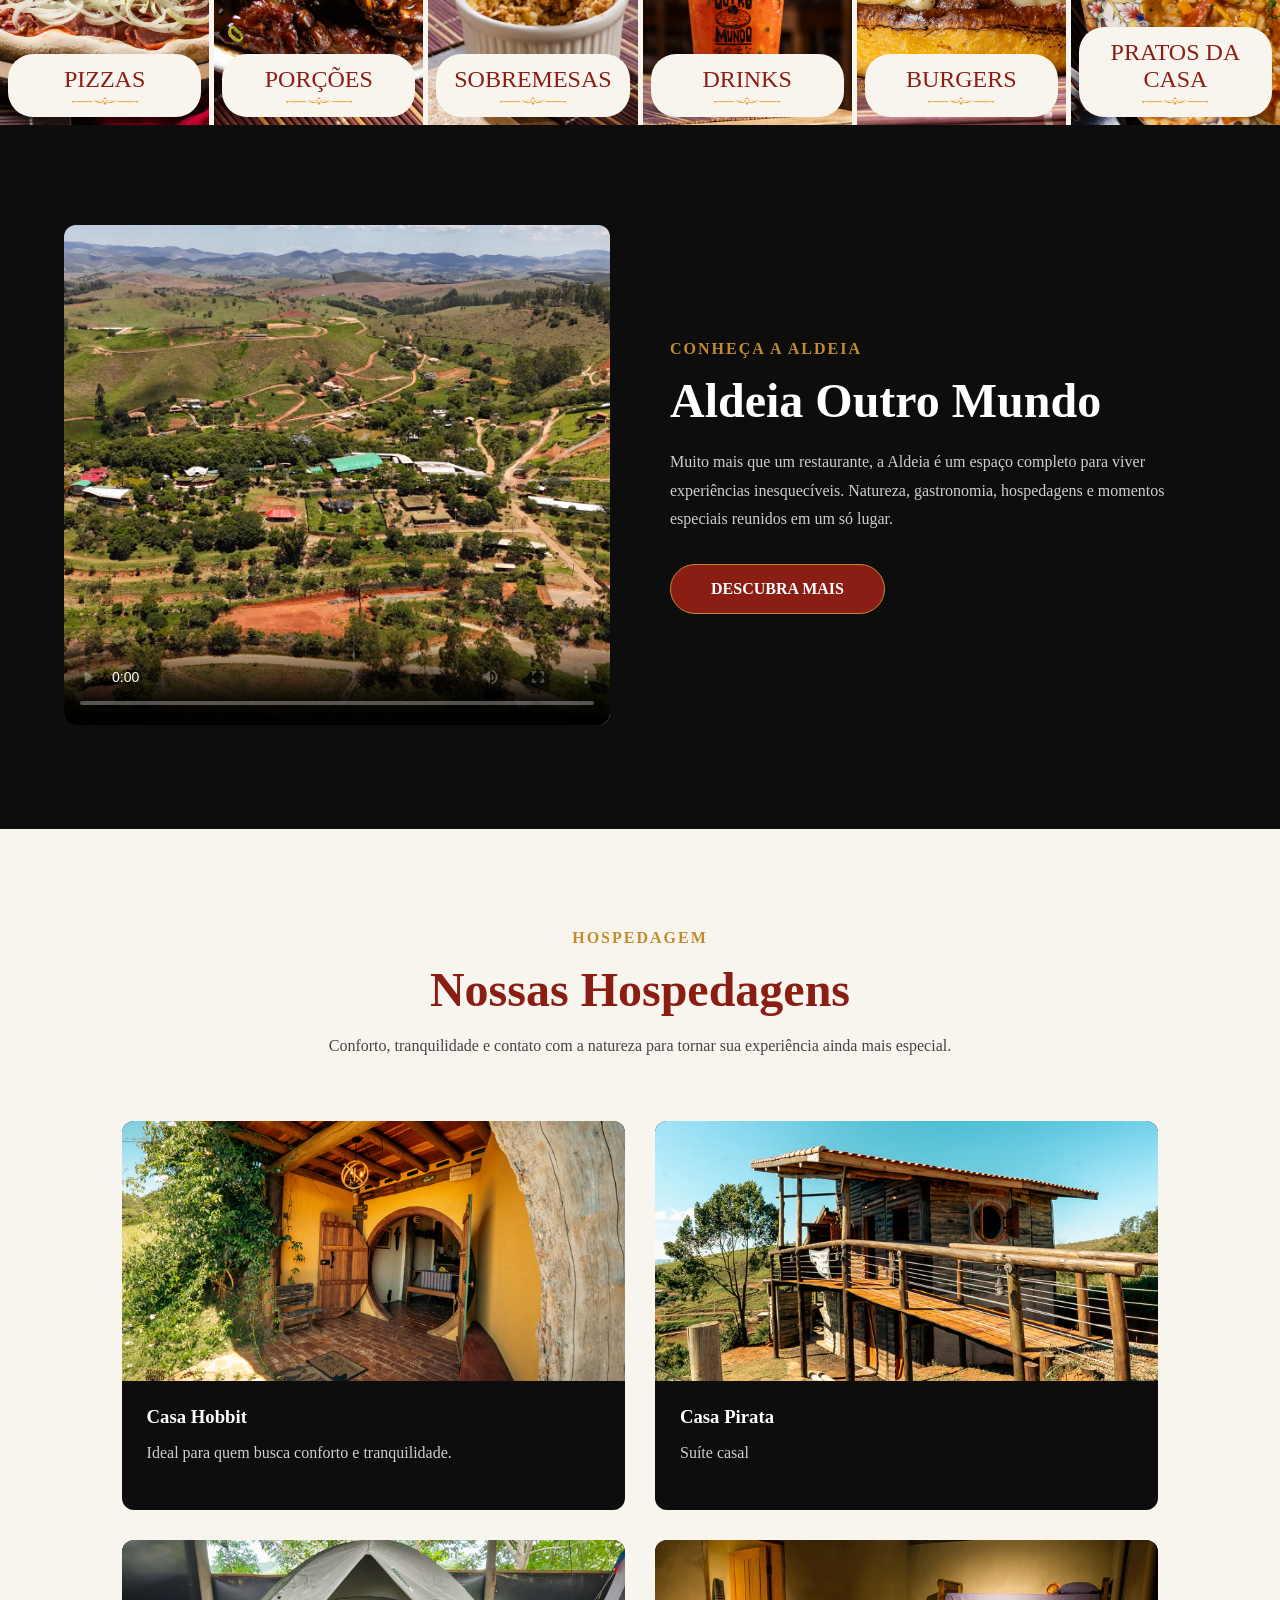
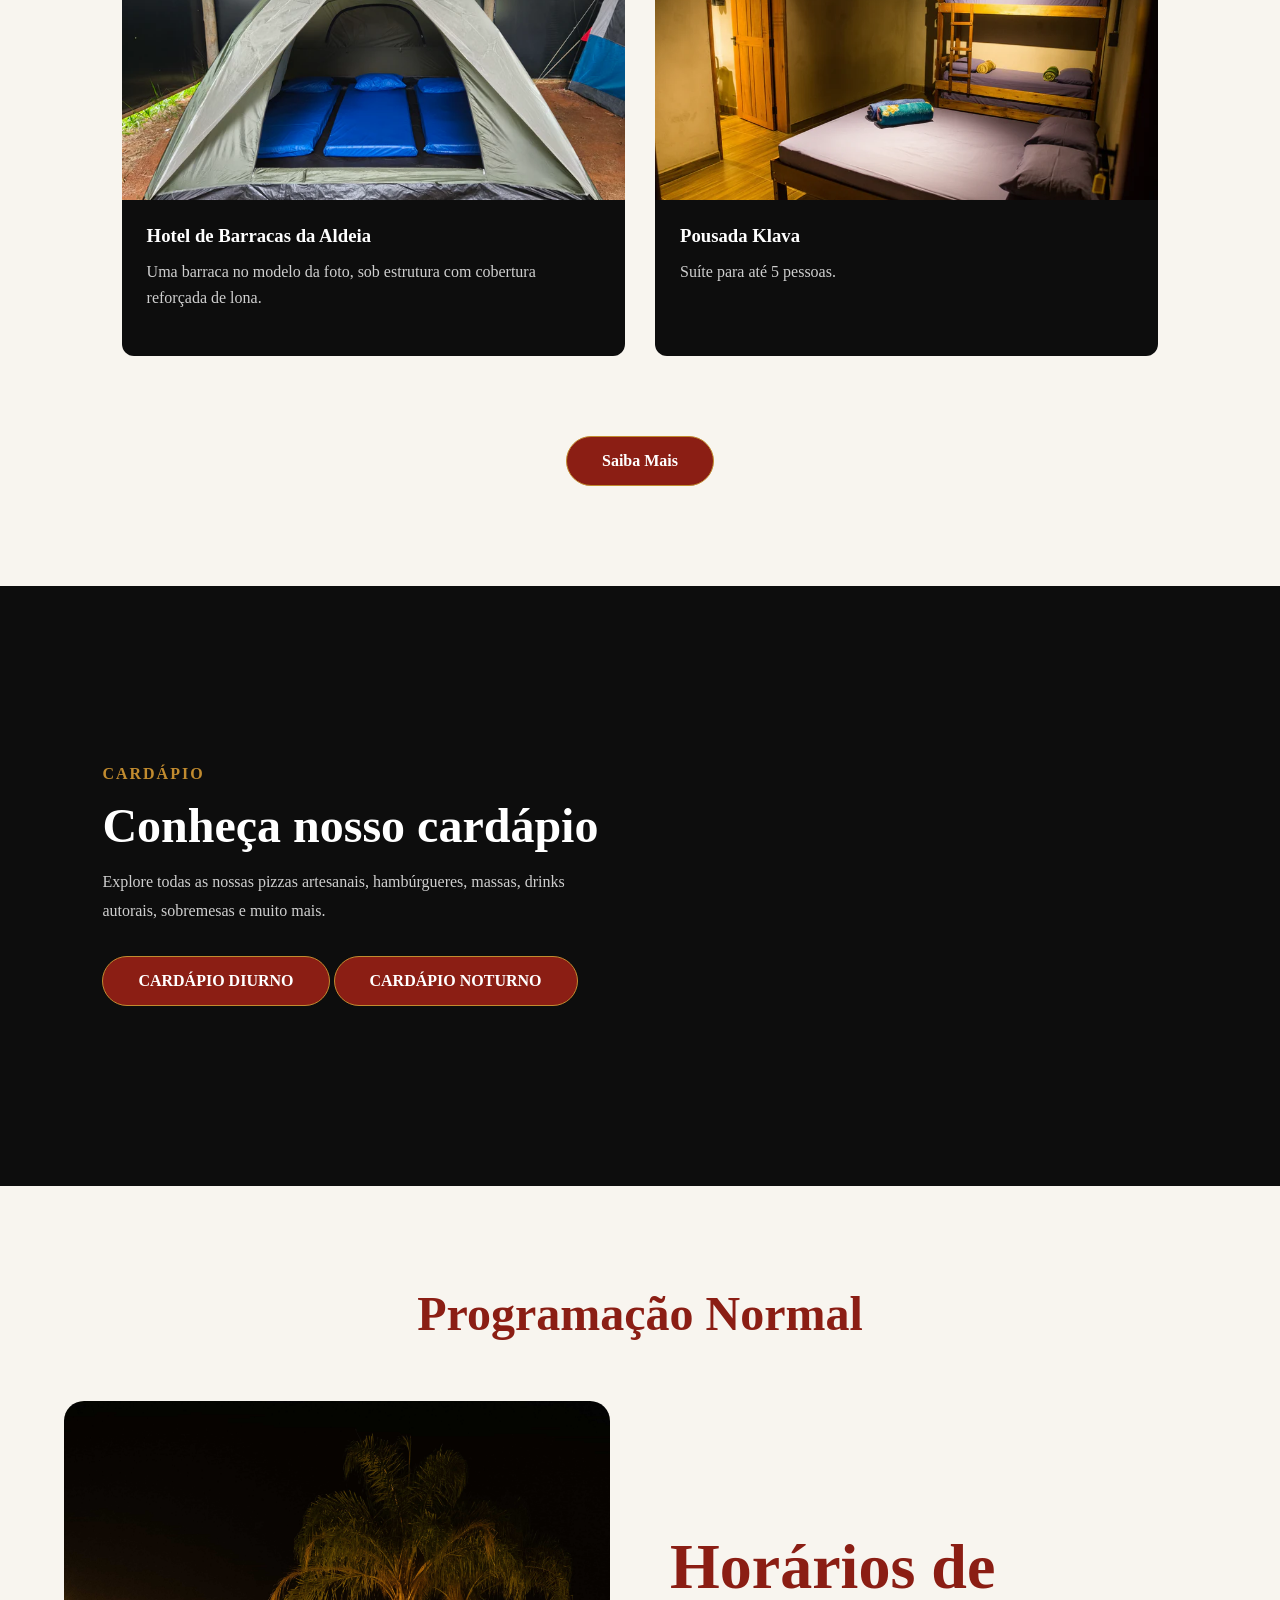
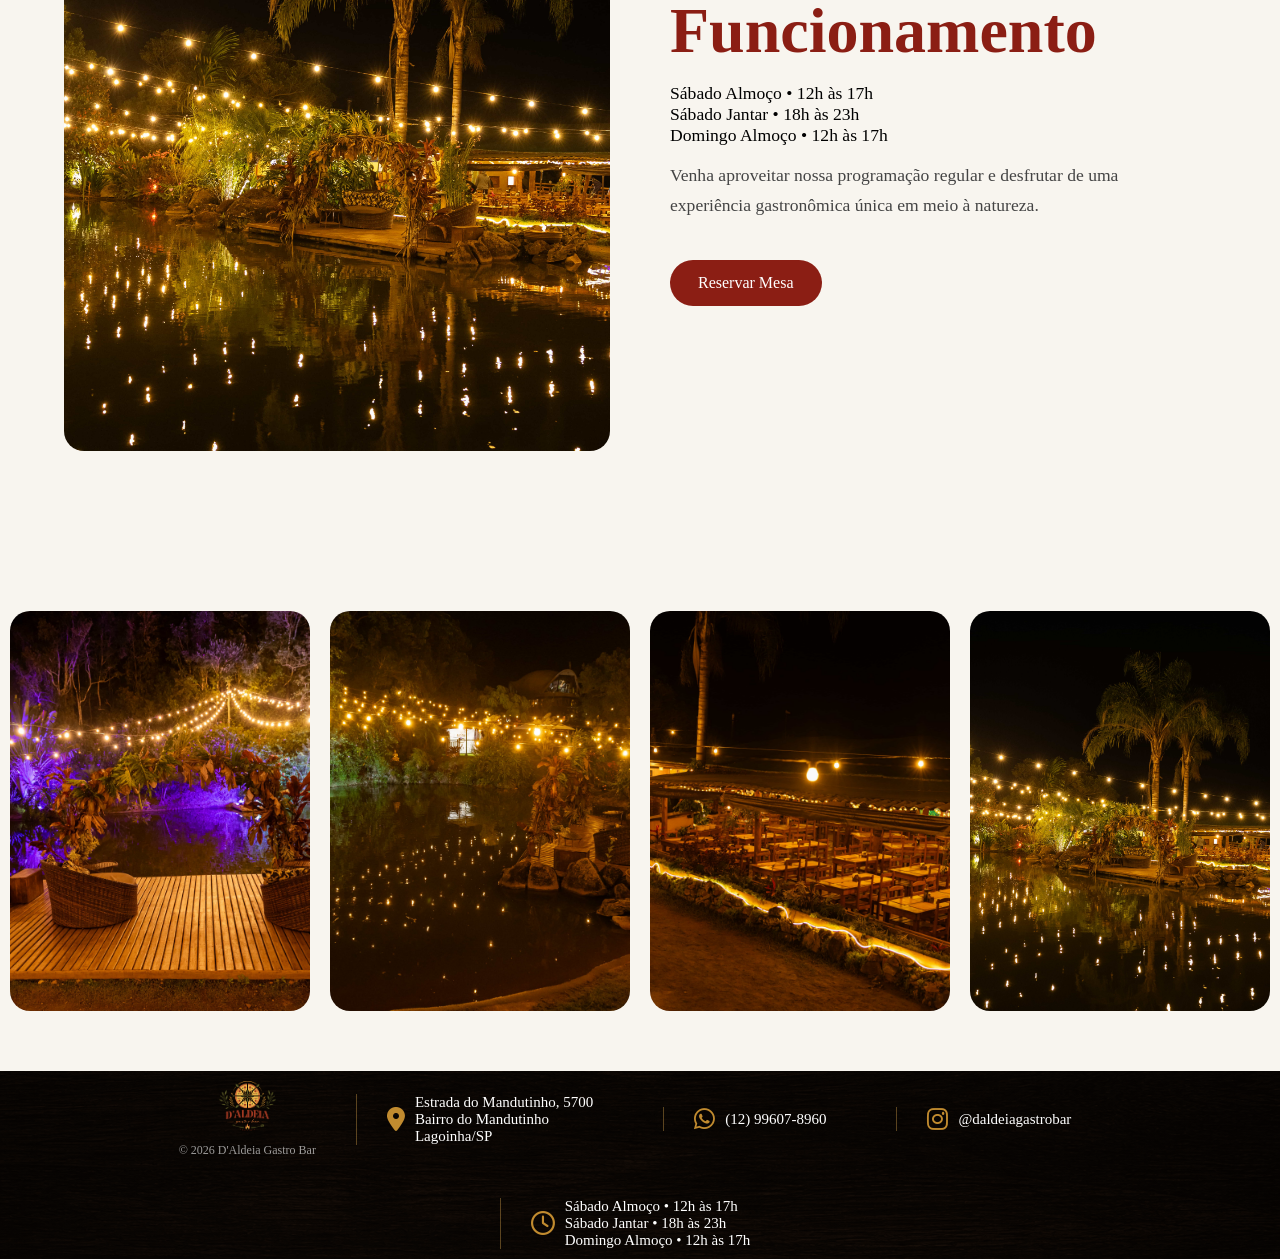
==== commit 123bcb54: "correção de funcionamento" ====
--- a/index.html
+++ b/index.html
@@ -569,9 +569,9 @@
           <i class="fa-regular fa-clock"></i>
 
           <div>
-            Sexta-feira • 17h às 00h<br />
-            Sábado • 11h às 00h<br />
-            Domingo • 11h às 18h
+            Sábado Almoço • 12h às 17h<br />
+            Sábado Jantar • 18h às 23h<br />
+            Domingo Almoço • 12h às 17h
           </div>
         </div>
       </div>
